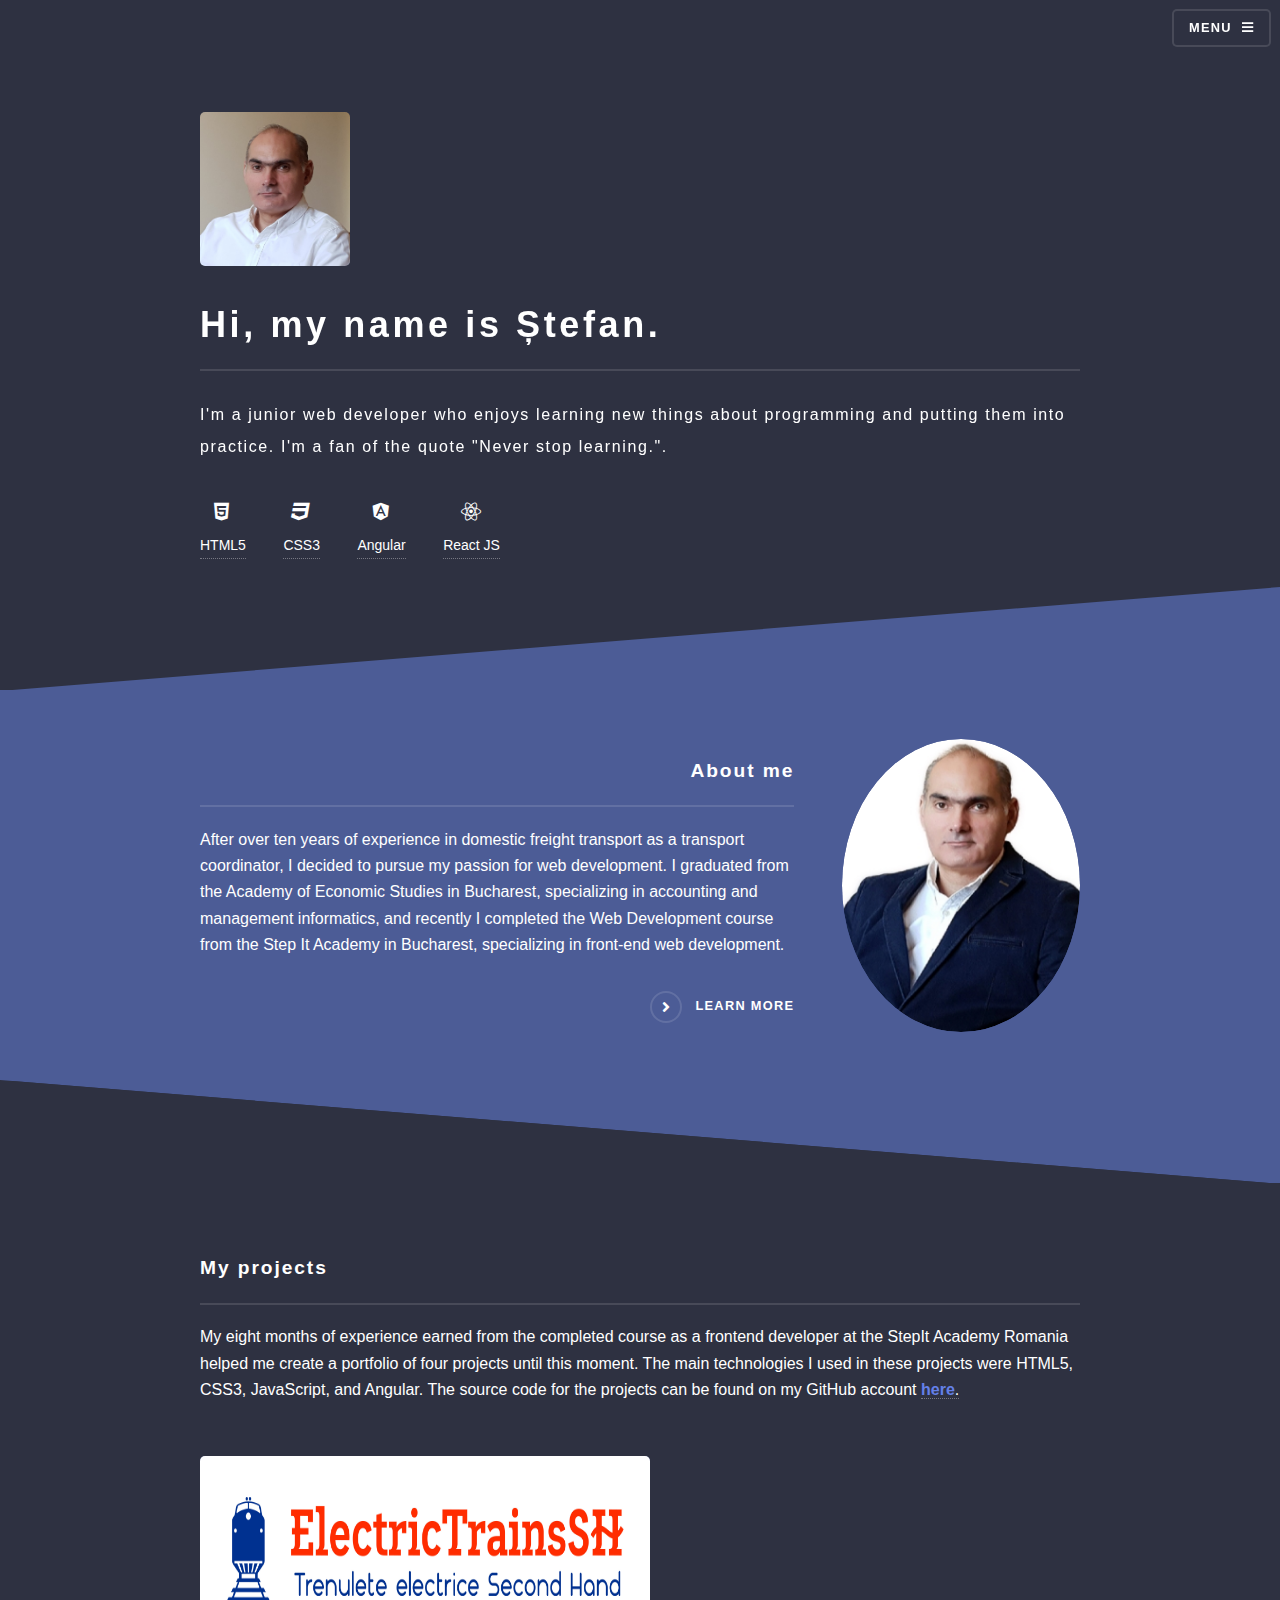
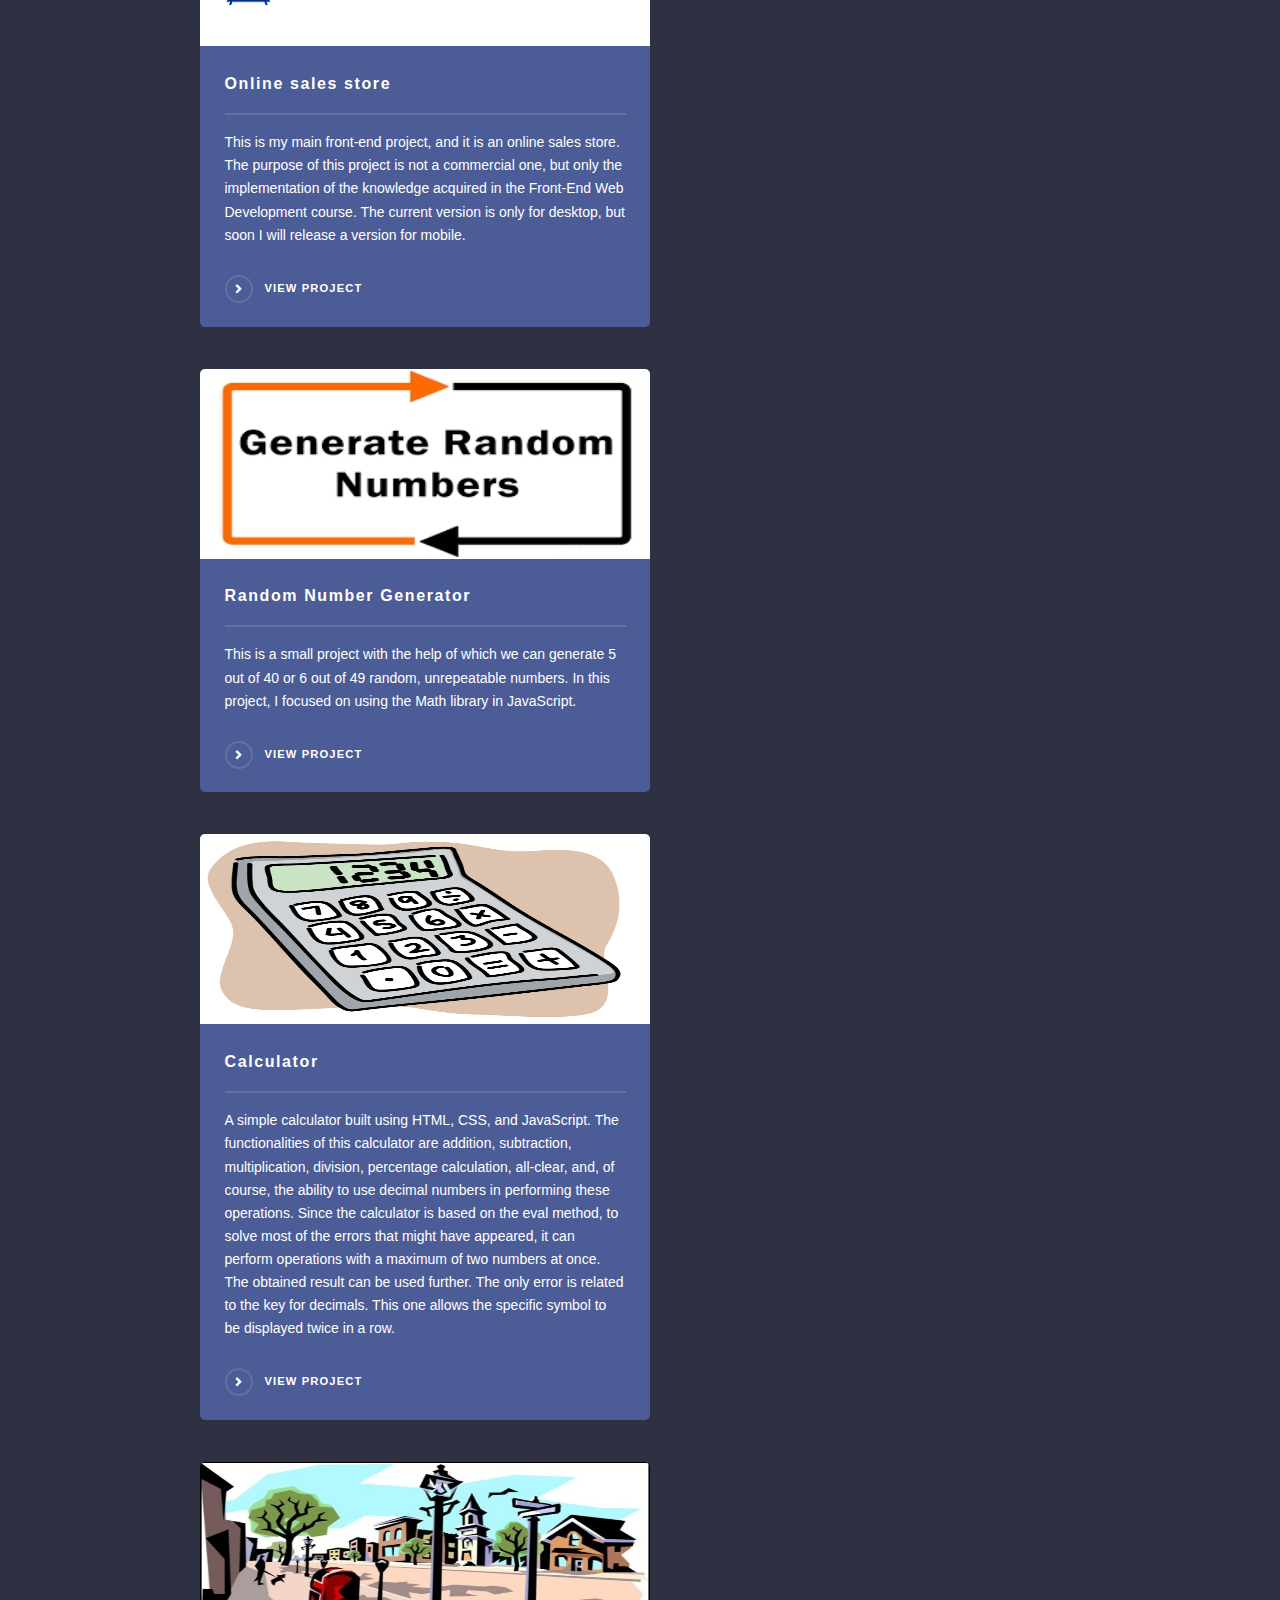
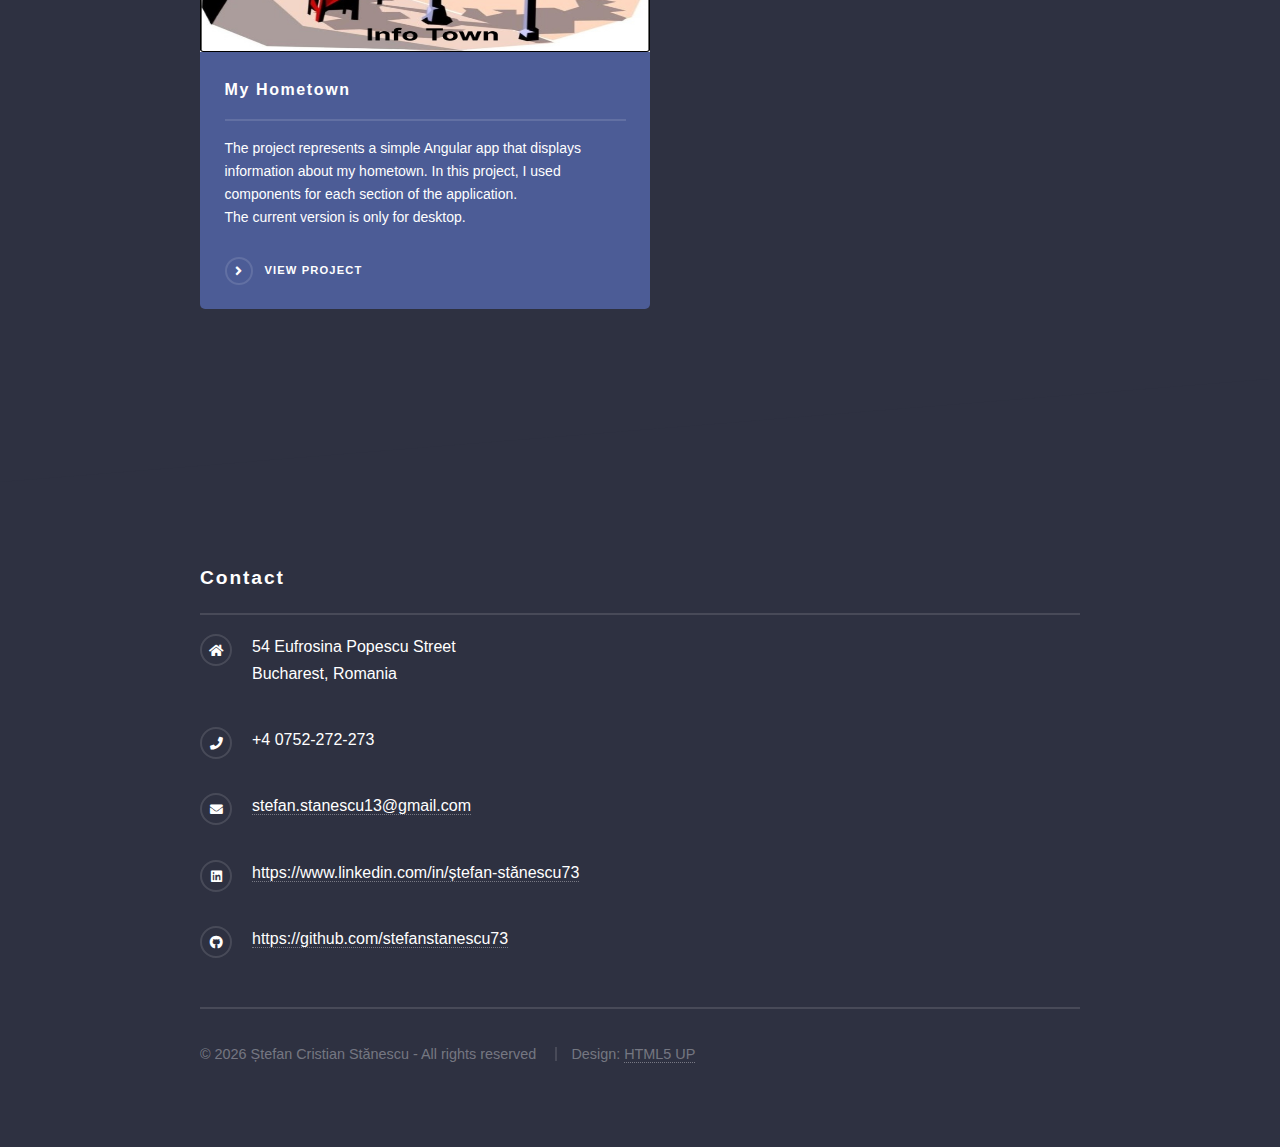
==== index.html @ 0e7a927a "first commit" ====
<!DOCTYPE html>
<!--
	Solid State by HTML5 UP
	html5up.net | @ajlkn
	Free for personal and commercial use under the CCA 3.0 license (html5up.net/license)
-->
<html>
  <head>
    <title>Ștefan Stănescu Portfolio</title>
    <meta charset="utf-8" />
    <meta
      name="viewport"
      content="width=device-width, initial-scale=1, user-scalable=no"
    />
    <link rel="stylesheet" href="assets/css/main.css" />
    <noscript
      ><link rel="stylesheet" href="assets/css/noscript.css"
    /></noscript>
    <script type="text/javascript" src="assets/js/index.js" defer></script>
  </head>
  <body class="is-preload">
    <!-- Page Wrapper -->
    <div id="page-wrapper">
      <!-- Header -->
      <header id="header" class="alt">
        <h1><a href="index.html">Ștefan Cristian Stănescu</a></h1>
        <nav>
          <a href="#menu">Menu</a>
        </nav>
      </header>

      <!-- Menu -->
      <nav id="menu">
        <div class="inner">
          <h2>Menu</h2>
          <ul class="links">
            <li><a href="index.html">Home</a></li>
            <li><a href="index.html#four">My projects</a></li>
            <li><a href="aboutMe.html">About me</a></li>
            <li><a href="licenses.html">Licenses & Certifications</a></li>
          </ul>
          <a href="#" class="close">Close</a>
        </div>
      </nav>

      <!-- Banner -->
      <section id="banner">
        <div class="inner">
          <div class="logo">
            <img id="profil" src="assets/images/Profil/Profil.jpg" />
          </div>
          <h2>Hi, my name is Ștefan.</h2>
          <p id="shortDescription">
            I'm a junior web developer who enjoys learning new things about
            programming and putting them into practice. I'm a fan of the quote
            "Never stop learning.".
          </p>
          <div id="icons">
            <div class="iconTehnology">
              <label for="html5" class="icon brands fa-html5"></label>
              <a href="licenses.html" id="html5">HTML5</a>
            </div>

            <div class="iconTehnology">
              <label for="CSS3" class="icon brands fa-css3"></label>
              <a href="licenses.html" id="CSS3">CSS3</a>
            </div>

            <div class="iconTehnology">
              <label for="angular" class="icon brands fa-angular"></label>
              <a href="licenses.html" id="angular">Angular</a>
            </div>

            <div class="iconTehnology">
              <label for="react" class="icon brands fa-react"></label>
              <a href="licenses.html" id="react">React JS</a>
            </div>
          </div>
        </div>
      </section>

      <!-- Wrapper -->
      <section id="wrapper">
        <!-- One -->
        <section id="one" class="wrapper spotlight style1">
          <div class="inner">
            <a href="#" class="image"
              ><img src="assets/images/Profil/p1.jpg" alt=""
            /></a>
            <div class="content">
              <h2 class="major">About me</h2>
              <p id="aboutMe">
                After over ten years of experience in domestic freight transport
                as a transport coordinator, I decided to pursue my passion for
                web development. I graduated from the Academy of Economic
                Studies in Bucharest, specializing in accounting and management
                informatics, and recently I completed the Web Development course
                from the Step It Academy in Bucharest, specializing in front-end
                web development.
              </p>
              <a href="aboutMe.html" class="special">Learn more</a>
            </div>
          </div>
        </section>

        <!-- Four -->
        <section id="four" class="wrapper alt style1">
          <div class="inner">
            <h2 class="major" style="padding-top: 20px">My projects</h2>
            <p>
              My eight months of experience earned from the completed course as
              a frontend developer at the StepIt Academy Romania helped me
              create a portfolio of four projects until this moment. The main
              technologies I used in these projects were HTML5, CSS3,
              JavaScript, and Angular. The source code for the projects can be
              found on my GitHub account
              <a href="https://github.com/stefanstanescu73" target="_blank"
                ><strong style="color: #6480e8">here</strong>.</a
              >
            </p>
            <section class="features">
              <article>
                <a class="image"
                  ><img
                    src="assets/images/Projects/Main Project/mainProject.jpg"
                    alt=""
                /></a>
                <h3 class="major">Online sales store</h3>
                <p>
                  This is my main front-end project, and it is an online sales
                  store. The purpose of this project is not a commercial one,
                  but only the implementation of the knowledge acquired in the
                  Front-End Web Development course. The current version is only
                  for desktop, but soon I will release a version for mobile.
                </p>
                <a
                  href="https://stefanstanescu73.github.io/mainProject.github.io/"
                  class="special"
                  target="_blank"
                  >View project</a
                >
              </article>
              <article>
                <a class="image"
                  ><img
                    src="assets/images/Projects/Random Numbers Project/randomNumbers.jpg"
                    alt=""
                /></a>
                <h3 class="major">Random Number Generator</h3>
                <p>
                  This is a small project with the help of which we can generate
                  5 out of 40 or 6 out of 49 random, unrepeatable numbers. In
                  this project, I focused on using the Math library in
                  JavaScript.
                </p>
                <a
                  href="https://stefanstanescu73.github.io/random-numbers/"
                  class="special"
                  target="_blank"
                  >View project</a
                >
              </article>
              <article>
                <a class="image"
                  ><img
                    src="assets/images/Projects/MyCalculator/calculator.jpg"
                    alt=""
                /></a>
                <h3 class="major">Calculator</h3>
                <p>
                  A simple calculator built using HTML, CSS, and JavaScript. The
                  functionalities of this calculator are addition, subtraction,
                  multiplication, division, percentage calculation, all-clear,
                  and, of course, the ability to use decimal numbers in
                  performing these operations. Since the calculator is based on
                  the eval method, to solve most of the errors that might have
                  appeared, it can perform operations with a maximum of two
                  numbers at once. The obtained result can be used further. The
                  only error is related to the key for decimals. This one allows
                  the specific symbol to be displayed twice in a row.
                </p>
                <a
                  href="https://stefanstanescu73.github.io/calculator/"
                  class="special"
                  target="_blank"
                  >View project</a
                >
              </article>
              <article>
                <a class="image"
                  ><img
                    src="assets/images/Projects/Angular Project/Info town.jpg"
                    alt="Angular Project"
                /></a>
                <h3 class="major">My Hometown</h3>
                <p>
                  The project represents a simple Angular app that displays
                  information about my hometown. In this project, I used
                  components for each section of the application.<br />
                  The current version is only for desktop.
                </p>
                <a
                  href="https://stefanstanescu73.github.io/"
                  class="special"
                  target="_blank"
                  >View project</a
                >
              </article>
            </section>
          </div>
        </section>
      </section>

      <!-- Footer -->
      <section id="footer">
        <div class="inner">
          <h2 class="major">Contact</h2>
          <ul class="contact">
            <li class="icon solid fa-home">
              54 Eufrosina Popescu Street<br />
              Bucharest, Romania
            </li>
            <li class="icon solid fa-phone">+4 0752-272-273</li>
            <li class="icon solid fa-envelope">
              <a href="mailto:stefan.stanescu13@gmail.com"
                >stefan.stanescu13@gmail.com</a
              >
            </li>
            <li class="icon brands fa-linkedin">
              <a
                href="https://www.linkedin.com/in/ștefan-stănescu73"
                target="_blank"
                >https://www.linkedin.com/in/ștefan-stănescu73</a
              >
            </li>
            <li class="icon brands solid fa-github">
              <a href="https://github.com/stefanstanescu73" target="_blank"
                >https://github.com/stefanstanescu73</a
              >
            </li>
          </ul>
          <ul class="copyright">
            <li id="footerText"></li>
            <li>Design: <a href="http://html5up.net">HTML5 UP</a></li>
          </ul>
        </div>
      </section>
    </div>

    <!-- Scripts -->
    <script src="assets/js/jquery.min.js"></script>
    <script src="assets/js/jquery.scrollex.min.js"></script>
    <script src="assets/js/browser.min.js"></script>
    <script src="assets/js/breakpoints.min.js"></script>
    <script src="assets/js/util.js"></script>
    <script src="assets/js/main.js"></script>
  </body>
</html>
---- assets/css/main.css ----
@import url(fontawesome-all.min.css);
@import url("https://fonts.googleapis.com/css?family=Raleway:200,700|Source+Sans+Pro:300,600,300italic,600italic");

/*
	Solid State by HTML5 UP
	html5up.net | @ajlkn
	Free for personal and commercial use under the CCA 3.0 license (html5up.net/license)
*/

* {
  font-family: Arial, Helvetica, sans-serif !important;
}

html,
body,
div,
span,
applet,
object,
iframe,
h1,
h2,
h3,
h4,
h5,
h6,
p,
blockquote,
pre,
a,
abbr,
acronym,
address,
big,
cite,
code,
del,
dfn,
em,
img,
ins,
kbd,
q,
s,
samp,
small,
strike,
strong,
sub,
sup,
tt,
var,
b,
u,
i,
center,
dl,
dt,
dd,
ol,
ul,
li,
fieldset,
form,
label,
legend,
table,
caption,
tbody,
tfoot,
thead,
tr,
th,
td,
article,
aside,
canvas,
details,
embed,
figure,
figcaption,
footer,
header,
hgroup,
menu,
nav,
output,
ruby,
section,
summary,
time,
mark,
audio,
video {
  margin: 0;
  padding: 0;
  border: 0;
  font-size: 100%;
  font: inherit;
  vertical-align: baseline;
}

article,
aside,
details,
figcaption,
figure,
footer,
header,
hgroup,
menu,
nav,
section {
  display: block;
}

body {
  line-height: 1;
}

ol,
ul {
  list-style: none;
}

blockquote,
q {
  quotes: none;
}

blockquote:before,
blockquote:after,
q:before,
q:after {
  content: "";
  content: none;
}

table {
  border-collapse: collapse;
  border-spacing: 0;
}

body {
  -webkit-text-size-adjust: none;
}

mark {
  background-color: transparent;
  color: inherit;
}

input::-moz-focus-inner {
  border: 0;
  padding: 0;
}

input,
select,
textarea {
  -moz-appearance: none;
  -webkit-appearance: none;
  -ms-appearance: none;
  appearance: none;
}

/* Basic */

@-ms-viewport {
  width: device-width;
}

body {
  -ms-overflow-style: scrollbar;
}

@media screen and (max-width: 480px) {
  html,
  body {
    min-width: 320px;
  }
}

html {
  box-sizing: border-box;
}

*,
*:before,
*:after {
  box-sizing: inherit;
}

body {
  background-color: #2e3141;
  background-image: linear-gradient(
      to top,
      rgba(46, 49, 65, 0.8),
      rgba(46, 49, 65, 0.8)
    ),
    url("../../images/bg.jpg");
  background-size: auto, cover;
  background-attachment: fixed, fixed;
  background-position: center, center;
}

body.is-preload *,
body.is-preload *:before,
body.is-preload *:after {
  -moz-animation: none !important;
  -webkit-animation: none !important;
  -ms-animation: none !important;
  animation: none !important;
  -moz-transition: none !important;
  -webkit-transition: none !important;
  -ms-transition: none !important;
  transition: none !important;
}

/* Type */

body,
input,
select,
textarea {
  color: #ffffff;
  font-family: "Source Sans Pro", Helvetica, sans-serif;
  font-size: 16.5pt;
  font-weight: 300;
  line-height: 1.65;
}

@media screen and (max-width: 1680px) {
  body,
  input,
  select,
  textarea {
    font-size: 13pt;
  }
}

@media screen and (max-width: 1280px) {
  body,
  input,
  select,
  textarea {
    font-size: 12pt;
  }
}

@media screen and (max-width: 980px) {
  body,
  input,
  select,
  textarea {
    font-size: 12pt;
  }
}

@media screen and (max-width: 736px) {
  body,
  input,
  select,
  textarea {
    font-size: 12pt;
  }
}

@media screen and (max-width: 480px) {
  body,
  input,
  select,
  textarea {
    font-size: 12pt;
  }
}

a {
  -moz-transition: color 0.2s ease-in-out, border-bottom-color 0.2s ease-in-out;
  -webkit-transition: color 0.2s ease-in-out,
    border-bottom-color 0.2s ease-in-out;
  -ms-transition: color 0.2s ease-in-out, border-bottom-color 0.2s ease-in-out;
  transition: color 0.2s ease-in-out, border-bottom-color 0.2s ease-in-out;
  border-bottom: dotted 1px rgba(255, 255, 255, 0.35);
  color: #ffffff;
  text-decoration: none;
}

a:hover {
  border-bottom-color: transparent;
  color: #ffffff !important;
}

a.special:not(.button) {
  text-decoration: none;
  border-bottom: 0;
  display: block;
  font-family: Raleway, Helvetica, sans-serif;
  font-size: 0.8em;
  font-weight: 700;
  letter-spacing: 0.1em;
  margin: 0 0 2em 0;
  text-transform: uppercase;
}

a.special:not(.button):before {
  -moz-osx-font-smoothing: grayscale;
  -webkit-font-smoothing: antialiased;
  display: inline-block;
  font-style: normal;
  font-variant: normal;
  text-rendering: auto;
  line-height: 1;
  text-transform: none !important;
  font-family: "Font Awesome 5 Free";
  font-weight: 900;
}

a.special:not(.button):before {
  -moz-transition: background-color 0.2s ease-in-out;
  -webkit-transition: background-color 0.2s ease-in-out;
  -ms-transition: background-color 0.2s ease-in-out;
  transition: background-color 0.2s ease-in-out;
  border-radius: 100%;
  border: solid 2px rgba(255, 255, 255, 0.125);
  content: "\f105";
  display: inline-block;
  font-size: 1.25em;
  height: 2em;
  line-height: 1.75em;
  margin-right: 0.85em;
  text-align: center;
  text-indent: 0.15em;
  vertical-align: middle;
  width: 2em;
}

a.special:not(.button):hover:before {
  background-color: rgba(255, 255, 255, 0.025);
}

a.special:not(.button):active:before {
  background-color: rgba(255, 255, 255, 0.075);
}

strong,
b {
  color: #ffffff;
  font-weight: 600;
}

em,
i {
  font-style: italic;
}

p {
  margin: 0 0 2em 0;
}

h1,
h2,
h3,
h4,
h5,
h6 {
  color: #ffffff;
  font-family: Raleway, Helvetica, sans-serif;
  font-weight: 700;
  letter-spacing: 0.1em;
  margin: 0 0 1em 0;
  /* text-transform: uppercase; */
}

h1 a,
h2 a,
h3 a,
h4 a,
h5 a,
h6 a {
  color: inherit;
  text-decoration: none;
  border-bottom: 0;
}

h1 span,
h2 span,
h3 span,
h4 span,
h5 span,
h6 span {
  font-weight: 200;
}

h1.major,
h2.major,
h3.major,
h4.major,
h5.major,
h6.major {
  padding-bottom: 1em;
  border-bottom: solid 2px rgba(255, 255, 255, 0.125);
}

h2 {
  font-size: 1.2em;
}

h3 {
  font-size: 0.9em;
}

h4 {
  font-size: 0.7em;
}

h5 {
  font-size: 0.7em;
}

h6 {
  font-size: 0.7em;
}

@media screen and (max-width: 736px) {
  h2 {
    font-size: 1em;
  }

  h3 {
    font-size: 0.8em;
  }
}

sub {
  font-size: 0.8em;
  position: relative;
  top: 0.5em;
}

sup {
  font-size: 0.8em;
  position: relative;
  top: -0.5em;
}

blockquote {
  border-left: solid 4px rgba(255, 255, 255, 0.125);
  font-style: italic;
  margin: 0 0 2em 0;
  padding: 0.5em 0 0.5em 2em;
}

code {
  background: rgba(255, 255, 255, 0.025);
  border-radius: 5px;
  border: solid 2px rgba(255, 255, 255, 0.125);
  font-family: "Courier New", monospace;
  font-size: 0.9em;
  margin: 0 0.25em;
  padding: 0.25em 0.65em;
}

pre {
  -webkit-overflow-scrolling: touch;
  font-family: "Courier New", monospace;
  font-size: 0.9em;
  margin: 0 0 2em 0;
}

pre code {
  display: block;
  line-height: 1.75em;
  padding: 1em 1.5em;
  overflow-x: auto;
}

hr {
  border: 0;
  border-bottom: solid 2px rgba(255, 255, 255, 0.125);
  margin: 2.5em 0;
}

hr.major {
  margin: 4em 0;
}

.align-left {
  text-align: left;
}

.align-center {
  text-align: center;
}

.align-right {
  text-align: right;
}

/* Row */

.row {
  display: flex;
  flex-wrap: wrap;
  box-sizing: border-box;
  align-items: stretch;
}

.row > * {
  box-sizing: border-box;
}

.row.gtr-uniform > * > :last-child {
  margin-bottom: 0;
}

.row.aln-left {
  justify-content: flex-start;
}

.row.aln-center {
  justify-content: center;
}

.row.aln-right {
  justify-content: flex-end;
}

.row.aln-top {
  align-items: flex-start;
}

.row.aln-middle {
  align-items: center;
}

.row.aln-bottom {
  align-items: flex-end;
}

.row > .imp {
  order: -1;
}

.row > .col-1 {
  width: 8.33333%;
}

.row > .off-1 {
  margin-left: 8.33333%;
}

.row > .col-2 {
  width: 16.66667%;
}

.row > .off-2 {
  margin-left: 16.66667%;
}

.row > .col-3 {
  width: 25%;
}

.row > .off-3 {
  margin-left: 25%;
}

.row > .col-4 {
  width: 33.33333%;
}

.row > .off-4 {
  margin-left: 33.33333%;
}

.row > .col-5 {
  width: 41.66667%;
}

.row > .off-5 {
  margin-left: 41.66667%;
}

.row > .col-6 {
  width: 50%;
}

.row > .off-6 {
  margin-left: 50%;
}

.row > .col-7 {
  width: 58.33333%;
}

.row > .off-7 {
  margin-left: 58.33333%;
}

.row > .col-8 {
  width: 66.66667%;
}

.row > .off-8 {
  margin-left: 66.66667%;
}

.row > .col-9 {
  width: 75%;
}

.row > .off-9 {
  margin-left: 75%;
}

.row > .col-10 {
  width: 83.33333%;
}

.row > .off-10 {
  margin-left: 83.33333%;
}

.row > .col-11 {
  width: 91.66667%;
}

.row > .off-11 {
  margin-left: 91.66667%;
}

.row > .col-12 {
  width: 100%;
}

.row > .off-12 {
  margin-left: 100%;
}

.row.gtr-0 {
  margin-top: 0;
  margin-left: 0em;
}

.row.gtr-0 > * {
  padding: 0 0 0 0em;
}

.row.gtr-0.gtr-uniform {
  margin-top: 0em;
}

.row.gtr-0.gtr-uniform > * {
  padding-top: 0em;
}

.row.gtr-25 {
  margin-top: 0;
  margin-left: -0.4375em;
}

.row.gtr-25 > * {
  padding: 0 0 0 0.4375em;
}

.row.gtr-25.gtr-uniform {
  margin-top: -0.4375em;
}

.row.gtr-25.gtr-uniform > * {
  padding-top: 0.4375em;
}

.row.gtr-50 {
  margin-top: 0;
  margin-left: -0.875em;
}

.row.gtr-50 > * {
  padding: 0 0 0 0.875em;
}

.row.gtr-50.gtr-uniform {
  margin-top: -0.875em;
}

.row.gtr-50.gtr-uniform > * {
  padding-top: 0.875em;
}

.row {
  margin-top: 0;
  margin-left: -1.75em;
}

.row > * {
  padding: 0 0 0 1.75em;
}

.row.gtr-uniform {
  margin-top: -1.75em;
}

.row.gtr-uniform > * {
  padding-top: 1.75em;
}

.row.gtr-150 {
  margin-top: 0;
  margin-left: -2.625em;
}

.row.gtr-150 > * {
  padding: 0 0 0 2.625em;
}

.row.gtr-150.gtr-uniform {
  margin-top: -2.625em;
}

.row.gtr-150.gtr-uniform > * {
  padding-top: 2.625em;
}

.row.gtr-200 {
  margin-top: 0;
  margin-left: -3.5em;
}

.row.gtr-200 > * {
  padding: 0 0 0 3.5em;
}

.row.gtr-200.gtr-uniform {
  margin-top: -3.5em;
}

.row.gtr-200.gtr-uniform > * {
  padding-top: 3.5em;
}

@media screen and (max-width: 1680px) {
  .row {
    display: flex;
    flex-wrap: wrap;
    box-sizing: border-box;
    align-items: stretch;
  }

  .row > * {
    box-sizing: border-box;
  }

  .row.gtr-uniform > * > :last-child {
    margin-bottom: 0;
  }

  .row.aln-left {
    justify-content: flex-start;
  }

  .row.aln-center {
    justify-content: center;
  }

  .row.aln-right {
    justify-content: flex-end;
  }

  .row.aln-top {
    align-items: flex-start;
  }

  .row.aln-middle {
    align-items: center;
  }

  .row.aln-bottom {
    align-items: flex-end;
  }

  .row > .imp-xlarge {
    order: -1;
  }

  .row > .col-1-xlarge {
    width: 8.33333%;
  }

  .row > .off-1-xlarge {
    margin-left: 8.33333%;
  }

  .row > .col-2-xlarge {
    width: 16.66667%;
  }

  .row > .off-2-xlarge {
    margin-left: 16.66667%;
  }

  .row > .col-3-xlarge {
    width: 25%;
  }

  .row > .off-3-xlarge {
    margin-left: 25%;
  }

  .row > .col-4-xlarge {
    width: 33.33333%;
  }

  .row > .off-4-xlarge {
    margin-left: 33.33333%;
  }

  .row > .col-5-xlarge {
    width: 41.66667%;
  }

  .row > .off-5-xlarge {
    margin-left: 41.66667%;
  }

  .row > .col-6-xlarge {
    width: 50%;
  }

  .row > .off-6-xlarge {
    margin-left: 50%;
  }

  .row > .col-7-xlarge {
    width: 58.33333%;
  }

  .row > .off-7-xlarge {
    margin-left: 58.33333%;
  }

  .row > .col-8-xlarge {
    width: 66.66667%;
  }

  .row > .off-8-xlarge {
    margin-left: 66.66667%;
  }

  .row > .col-9-xlarge {
    width: 75%;
  }

  .row > .off-9-xlarge {
    margin-left: 75%;
  }

  .row > .col-10-xlarge {
    width: 83.33333%;
  }

  .row > .off-10-xlarge {
    margin-left: 83.33333%;
  }

  .row > .col-11-xlarge {
    width: 91.66667%;
  }

  .row > .off-11-xlarge {
    margin-left: 91.66667%;
  }

  .row > .col-12-xlarge {
    width: 100%;
  }

  .row > .off-12-xlarge {
    margin-left: 100%;
  }

  .row.gtr-0 {
    margin-top: 0;
    margin-left: 0em;
  }

  .row.gtr-0 > * {
    padding: 0 0 0 0em;
  }

  .row.gtr-0.gtr-uniform {
    margin-top: 0em;
  }

  .row.gtr-0.gtr-uniform > * {
    padding-top: 0em;
  }

  .row.gtr-25 {
    margin-top: 0;
    margin-left: -0.4375em;
  }

  .row.gtr-25 > * {
    padding: 0 0 0 0.4375em;
  }

  .row.gtr-25.gtr-uniform {
    margin-top: -0.4375em;
  }

  .row.gtr-25.gtr-uniform > * {
    padding-top: 0.4375em;
  }

  .row.gtr-50 {
    margin-top: 0;
    margin-left: -0.875em;
  }

  .row.gtr-50 > * {
    padding: 0 0 0 0.875em;
  }

  .row.gtr-50.gtr-uniform {
    margin-top: -0.875em;
  }

  .row.gtr-50.gtr-uniform > * {
    padding-top: 0.875em;
  }

  .row {
    margin-top: 0;
    margin-left: -1.75em;
  }

  .row > * {
    padding: 0 0 0 1.75em;
  }

  .row.gtr-uniform {
    margin-top: -1.75em;
  }

  .row.gtr-uniform > * {
    padding-top: 1.75em;
  }

  .row.gtr-150 {
    margin-top: 0;
    margin-left: -2.625em;
  }

  .row.gtr-150 > * {
    padding: 0 0 0 2.625em;
  }

  .row.gtr-150.gtr-uniform {
    margin-top: -2.625em;
  }

  .row.gtr-150.gtr-uniform > * {
    padding-top: 2.625em;
  }

  .row.gtr-200 {
    margin-top: 0;
    margin-left: -3.5em;
  }

  .row.gtr-200 > * {
    padding: 0 0 0 3.5em;
  }

  .row.gtr-200.gtr-uniform {
    margin-top: -3.5em;
  }

  .row.gtr-200.gtr-uniform > * {
    padding-top: 3.5em;
  }
}

@media screen and (max-width: 1280px) {
  .row {
    display: flex;
    flex-wrap: wrap;
    box-sizing: border-box;
    align-items: stretch;
  }

  .row > * {
    box-sizing: border-box;
  }

  .row.gtr-uniform > * > :last-child {
    margin-bottom: 0;
  }

  .row.aln-left {
    justify-content: flex-start;
  }

  .row.aln-center {
    justify-content: center;
  }

  .row.aln-right {
    justify-content: flex-end;
  }

  .row.aln-top {
    align-items: flex-start;
  }

  .row.aln-middle {
    align-items: center;
  }

  .row.aln-bottom {
    align-items: flex-end;
  }

  .row > .imp-large {
    order: -1;
  }

  .row > .col-1-large {
    width: 8.33333%;
  }

  .row > .off-1-large {
    margin-left: 8.33333%;
  }

  .row > .col-2-large {
    width: 16.66667%;
  }

  .row > .off-2-large {
    margin-left: 16.66667%;
  }

  .row > .col-3-large {
    width: 25%;
  }

  .row > .off-3-large {
    margin-left: 25%;
  }

  .row > .col-4-large {
    width: 33.33333%;
  }

  .row > .off-4-large {
    margin-left: 33.33333%;
  }

  .row > .col-5-large {
    width: 41.66667%;
  }

  .row > .off-5-large {
    margin-left: 41.66667%;
  }

  .row > .col-6-large {
    width: 50%;
  }

  .row > .off-6-large {
    margin-left: 50%;
  }

  .row > .col-7-large {
    width: 58.33333%;
  }

  .row > .off-7-large {
    margin-left: 58.33333%;
  }

  .row > .col-8-large {
    width: 66.66667%;
  }

  .row > .off-8-large {
    margin-left: 66.66667%;
  }

  .row > .col-9-large {
    width: 75%;
  }

  .row > .off-9-large {
    margin-left: 75%;
  }

  .row > .col-10-large {
    width: 83.33333%;
  }

  .row > .off-10-large {
    margin-left: 83.33333%;
  }

  .row > .col-11-large {
    width: 91.66667%;
  }

  .row > .off-11-large {
    margin-left: 91.66667%;
  }

  .row > .col-12-large {
    width: 100%;
  }

  .row > .off-12-large {
    margin-left: 100%;
  }

  .row.gtr-0 {
    margin-top: 0;
    margin-left: 0em;
  }

  .row.gtr-0 > * {
    padding: 0 0 0 0em;
  }

  .row.gtr-0.gtr-uniform {
    margin-top: 0em;
  }

  .row.gtr-0.gtr-uniform > * {
    padding-top: 0em;
  }

  .row.gtr-25 {
    margin-top: 0;
    margin-left: -0.4375em;
  }

  .row.gtr-25 > * {
    padding: 0 0 0 0.4375em;
  }

  .row.gtr-25.gtr-uniform {
    margin-top: -0.4375em;
  }

  .row.gtr-25.gtr-uniform > * {
    padding-top: 0.4375em;
  }

  .row.gtr-50 {
    margin-top: 0;
    margin-left: -0.875em;
  }

  .row.gtr-50 > * {
    padding: 0 0 0 0.875em;
  }

  .row.gtr-50.gtr-uniform {
    margin-top: -0.875em;
  }

  .row.gtr-50.gtr-uniform > * {
    padding-top: 0.875em;
  }

  .row {
    margin-top: 0;
    margin-left: -1.75em;
  }

  .row > * {
    padding: 0 0 0 1.75em;
  }

  .row.gtr-uniform {
    margin-top: -1.75em;
  }

  .row.gtr-uniform > * {
    padding-top: 1.75em;
  }

  .row.gtr-150 {
    margin-top: 0;
    margin-left: -2.625em;
  }

  .row.gtr-150 > * {
    padding: 0 0 0 2.625em;
  }

  .row.gtr-150.gtr-uniform {
    margin-top: -2.625em;
  }

  .row.gtr-150.gtr-uniform > * {
    padding-top: 2.625em;
  }

  .row.gtr-200 {
    margin-top: 0;
    margin-left: -3.5em;
  }

  .row.gtr-200 > * {
    padding: 0 0 0 3.5em;
  }

  .row.gtr-200.gtr-uniform {
    margin-top: -3.5em;
  }

  .row.gtr-200.gtr-uniform > * {
    padding-top: 3.5em;
  }
}

@media screen and (max-width: 980px) {
  .row {
    display: flex;
    flex-wrap: wrap;
    box-sizing: border-box;
    align-items: stretch;
  }

  .row > * {
    box-sizing: border-box;
  }

  .row.gtr-uniform > * > :last-child {
    margin-bottom: 0;
  }

  .row.aln-left {
    justify-content: flex-start;
  }

  .row.aln-center {
    justify-content: center;
  }

  .row.aln-right {
    justify-content: flex-end;
  }

  .row.aln-top {
    align-items: flex-start;
  }

  .row.aln-middle {
    align-items: center;
  }

  .row.aln-bottom {
    align-items: flex-end;
  }

  .row > .imp-medium {
    order: -1;
  }

  .row > .col-1-medium {
    width: 8.33333%;
  }

  .row > .off-1-medium {
    margin-left: 8.33333%;
  }

  .row > .col-2-medium {
    width: 16.66667%;
  }

  .row > .off-2-medium {
    margin-left: 16.66667%;
  }

  .row > .col-3-medium {
    width: 25%;
  }

  .row > .off-3-medium {
    margin-left: 25%;
  }

  .row > .col-4-medium {
    width: 33.33333%;
  }

  .row > .off-4-medium {
    margin-left: 33.33333%;
  }

  .row > .col-5-medium {
    width: 41.66667%;
  }

  .row > .off-5-medium {
    margin-left: 41.66667%;
  }

  .row > .col-6-medium {
    width: 50%;
  }

  .row > .off-6-medium {
    margin-left: 50%;
  }

  .row > .col-7-medium {
    width: 58.33333%;
  }

  .row > .off-7-medium {
    margin-left: 58.33333%;
  }

  .row > .col-8-medium {
    width: 66.66667%;
  }

  .row > .off-8-medium {
    margin-left: 66.66667%;
  }

  .row > .col-9-medium {
    width: 75%;
  }

  .row > .off-9-medium {
    margin-left: 75%;
  }

  .row > .col-10-medium {
    width: 83.33333%;
  }

  .row > .off-10-medium {
    margin-left: 83.33333%;
  }

  .row > .col-11-medium {
    width: 91.66667%;
  }

  .row > .off-11-medium {
    margin-left: 91.66667%;
  }

  .row > .col-12-medium {
    width: 100%;
  }

  .row > .off-12-medium {
    margin-left: 100%;
  }

  .row.gtr-0 {
    margin-top: 0;
    margin-left: 0em;
  }

  .row.gtr-0 > * {
    padding: 0 0 0 0em;
  }

  .row.gtr-0.gtr-uniform {
    margin-top: 0em;
  }

  .row.gtr-0.gtr-uniform > * {
    padding-top: 0em;
  }

  .row.gtr-25 {
    margin-top: 0;
    margin-left: -0.4375em;
  }

  .row.gtr-25 > * {
    padding: 0 0 0 0.4375em;
  }

  .row.gtr-25.gtr-uniform {
    margin-top: -0.4375em;
  }

  .row.gtr-25.gtr-uniform > * {
    padding-top: 0.4375em;
  }

  .row.gtr-50 {
    margin-top: 0;
    margin-left: -0.875em;
  }

  .row.gtr-50 > * {
    padding: 0 0 0 0.875em;
  }

  .row.gtr-50.gtr-uniform {
    margin-top: -0.875em;
  }

  .row.gtr-50.gtr-uniform > * {
    padding-top: 0.875em;
  }

  .row {
    margin-top: 0;
    margin-left: -1.75em;
  }

  .row > * {
    padding: 0 0 0 1.75em;
  }

  .row.gtr-uniform {
    margin-top: -1.75em;
  }

  .row.gtr-uniform > * {
    padding-top: 1.75em;
  }

  .row.gtr-150 {
    margin-top: 0;
    margin-left: -2.625em;
  }

  .row.gtr-150 > * {
    padding: 0 0 0 2.625em;
  }

  .row.gtr-150.gtr-uniform {
    margin-top: -2.625em;
  }

  .row.gtr-150.gtr-uniform > * {
    padding-top: 2.625em;
  }

  .row.gtr-200 {
    margin-top: 0;
    margin-left: -3.5em;
  }

  .row.gtr-200 > * {
    padding: 0 0 0 3.5em;
  }

  .row.gtr-200.gtr-uniform {
    margin-top: -3.5em;
  }

  .row.gtr-200.gtr-uniform > * {
    padding-top: 3.5em;
  }
}

@media screen and (max-width: 736px) {
  .row {
    display: flex;
    flex-wrap: wrap;
    box-sizing: border-box;
    align-items: stretch;
  }

  .row > * {
    box-sizing: border-box;
  }

  .row.gtr-uniform > * > :last-child {
    margin-bottom: 0;
  }

  .row.aln-left {
    justify-content: flex-start;
  }

  .row.aln-center {
    justify-content: center;
  }

  .row.aln-right {
    justify-content: flex-end;
  }

  .row.aln-top {
    align-items: flex-start;
  }

  .row.aln-middle {
    align-items: center;
  }

  .row.aln-bottom {
    align-items: flex-end;
  }

  .row > .imp-small {
    order: -1;
  }

  .row > .col-1-small {
    width: 8.33333%;
  }

  .row > .off-1-small {
    margin-left: 8.33333%;
  }

  .row > .col-2-small {
    width: 16.66667%;
  }

  .row > .off-2-small {
    margin-left: 16.66667%;
  }

  .row > .col-3-small {
    width: 25%;
  }

  .row > .off-3-small {
    margin-left: 25%;
  }

  .row > .col-4-small {
    width: 33.33333%;
  }

  .row > .off-4-small {
    margin-left: 33.33333%;
  }

  .row > .col-5-small {
    width: 41.66667%;
  }

  .row > .off-5-small {
    margin-left: 41.66667%;
  }

  .row > .col-6-small {
    width: 50%;
  }

  .row > .off-6-small {
    margin-left: 50%;
  }

  .row > .col-7-small {
    width: 58.33333%;
  }

  .row > .off-7-small {
    margin-left: 58.33333%;
  }

  .row > .col-8-small {
    width: 66.66667%;
  }

  .row > .off-8-small {
    margin-left: 66.66667%;
  }

  .row > .col-9-small {
    width: 75%;
  }

  .row > .off-9-small {
    margin-left: 75%;
  }

  .row > .col-10-small {
    width: 83.33333%;
  }

  .row > .off-10-small {
    margin-left: 83.33333%;
  }

  .row > .col-11-small {
    width: 91.66667%;
  }

  .row > .off-11-small {
    margin-left: 91.66667%;
  }

  .row > .col-12-small {
    width: 100%;
  }

  .row > .off-12-small {
    margin-left: 100%;
  }

  .row.gtr-0 {
    margin-top: 0;
    margin-left: 0em;
  }

  .row.gtr-0 > * {
    padding: 0 0 0 0em;
  }

  .row.gtr-0.gtr-uniform {
    margin-top: 0em;
  }

  .row.gtr-0.gtr-uniform > * {
    padding-top: 0em;
  }

  .row.gtr-25 {
    margin-top: 0;
    margin-left: -0.3125em;
  }

  .row.gtr-25 > * {
    padding: 0 0 0 0.3125em;
  }

  .row.gtr-25.gtr-uniform {
    margin-top: -0.3125em;
  }

  .row.gtr-25.gtr-uniform > * {
    padding-top: 0.3125em;
  }

  .row.gtr-50 {
    margin-top: 0;
    margin-left: -0.625em;
  }

  .row.gtr-50 > * {
    padding: 0 0 0 0.625em;
  }

  .row.gtr-50.gtr-uniform {
    margin-top: -0.625em;
  }

  .row.gtr-50.gtr-uniform > * {
    padding-top: 0.625em;
  }

  .row {
    margin-top: 0;
    margin-left: -1.25em;
  }

  .row > * {
    padding: 0 0 0 1.25em;
  }

  .row.gtr-uniform {
    margin-top: -1.25em;
  }

  .row.gtr-uniform > * {
    padding-top: 1.25em;
  }

  .row.gtr-150 {
    margin-top: 0;
    margin-left: -1.875em;
  }

  .row.gtr-150 > * {
    padding: 0 0 0 1.875em;
  }

  .row.gtr-150.gtr-uniform {
    margin-top: -1.875em;
  }

  .row.gtr-150.gtr-uniform > * {
    padding-top: 1.875em;
  }

  .row.gtr-200 {
    margin-top: 0;
    margin-left: -2.5em;
  }

  .row.gtr-200 > * {
    padding: 0 0 0 2.5em;
  }

  .row.gtr-200.gtr-uniform {
    margin-top: -2.5em;
  }

  .row.gtr-200.gtr-uniform > * {
    padding-top: 2.5em;
  }
}

@media screen and (max-width: 480px) {
  .row {
    display: flex;
    flex-wrap: wrap;
    box-sizing: border-box;
    align-items: stretch;
  }

  .row > * {
    box-sizing: border-box;
  }

  .row.gtr-uniform > * > :last-child {
    margin-bottom: 0;
  }

  .row.aln-left {
    justify-content: flex-start;
  }

  .row.aln-center {
    justify-content: center;
  }

  .row.aln-right {
    justify-content: flex-end;
  }

  .row.aln-top {
    align-items: flex-start;
  }

  .row.aln-middle {
    align-items: center;
  }

  .row.aln-bottom {
    align-items: flex-end;
  }

  .row > .imp-xsmall {
    order: -1;
  }

  .row > .col-1-xsmall {
    width: 8.33333%;
  }

  .row > .off-1-xsmall {
    margin-left: 8.33333%;
  }

  .row > .col-2-xsmall {
    width: 16.66667%;
  }

  .row > .off-2-xsmall {
    margin-left: 16.66667%;
  }

  .row > .col-3-xsmall {
    width: 25%;
  }

  .row > .off-3-xsmall {
    margin-left: 25%;
  }

  .row > .col-4-xsmall {
    width: 33.33333%;
  }

  .row > .off-4-xsmall {
    margin-left: 33.33333%;
  }

  .row > .col-5-xsmall {
    width: 41.66667%;
  }

  .row > .off-5-xsmall {
    margin-left: 41.66667%;
  }

  .row > .col-6-xsmall {
    width: 50%;
  }

  .row > .off-6-xsmall {
    margin-left: 50%;
  }

  .row > .col-7-xsmall {
    width: 58.33333%;
  }

  .row > .off-7-xsmall {
    margin-left: 58.33333%;
  }

  .row > .col-8-xsmall {
    width: 66.66667%;
  }

  .row > .off-8-xsmall {
    margin-left: 66.66667%;
  }

  .row > .col-9-xsmall {
    width: 75%;
  }

  .row > .off-9-xsmall {
    margin-left: 75%;
  }

  .row > .col-10-xsmall {
    width: 83.33333%;
  }

  .row > .off-10-xsmall {
    margin-left: 83.33333%;
  }

  .row > .col-11-xsmall {
    width: 91.66667%;
  }

  .row > .off-11-xsmall {
    margin-left: 91.66667%;
  }

  .row > .col-12-xsmall {
    width: 100%;
  }

  .row > .off-12-xsmall {
    margin-left: 100%;
  }

  .row.gtr-0 {
    margin-top: 0;
    margin-left: 0em;
  }

  .row.gtr-0 > * {
    padding: 0 0 0 0em;
  }

  .row.gtr-0.gtr-uniform {
    margin-top: 0em;
  }

  .row.gtr-0.gtr-uniform > * {
    padding-top: 0em;
  }

  .row.gtr-25 {
    margin-top: 0;
    margin-left: -0.3125em;
  }

  .row.gtr-25 > * {
    padding: 0 0 0 0.3125em;
  }

  .row.gtr-25.gtr-uniform {
    margin-top: -0.3125em;
  }

  .row.gtr-25.gtr-uniform > * {
    padding-top: 0.3125em;
  }

  .row.gtr-50 {
    margin-top: 0;
    margin-left: -0.625em;
  }

  .row.gtr-50 > * {
    padding: 0 0 0 0.625em;
  }

  .row.gtr-50.gtr-uniform {
    margin-top: -0.625em;
  }

  .row.gtr-50.gtr-uniform > * {
    padding-top: 0.625em;
  }

  .row {
    margin-top: 0;
    margin-left: -1.25em;
  }

  .row > * {
    padding: 0 0 0 1.25em;
  }

  .row.gtr-uniform {
    margin-top: -1.25em;
  }

  .row.gtr-uniform > * {
    padding-top: 1.25em;
  }

  .row.gtr-150 {
    margin-top: 0;
    margin-left: -1.875em;
  }

  .row.gtr-150 > * {
    padding: 0 0 0 1.875em;
  }

  .row.gtr-150.gtr-uniform {
    margin-top: -1.875em;
  }

  .row.gtr-150.gtr-uniform > * {
    padding-top: 1.875em;
  }

  .row.gtr-200 {
    margin-top: 0;
    margin-left: -2.5em;
  }

  .row.gtr-200 > * {
    padding: 0 0 0 2.5em;
  }

  .row.gtr-200.gtr-uniform {
    margin-top: -2.5em;
  }

  .row.gtr-200.gtr-uniform > * {
    padding-top: 2.5em;
  }
}

@media screen and (max-width: 360px) {
  .row {
    display: flex;
    flex-wrap: wrap;
    box-sizing: border-box;
    align-items: stretch;
  }

  .row > * {
    box-sizing: border-box;
  }

  .row.gtr-uniform > * > :last-child {
    margin-bottom: 0;
  }

  .row.aln-left {
    justify-content: flex-start;
  }

  .row.aln-center {
    justify-content: center;
  }

  .row.aln-right {
    justify-content: flex-end;
  }

  .row.aln-top {
    align-items: flex-start;
  }

  .row.aln-middle {
    align-items: center;
  }

  .row.aln-bottom {
    align-items: flex-end;
  }

  .row > .imp-xxsmall {
    order: -1;
  }

  .row > .col-1-xxsmall {
    width: 8.33333%;
  }

  .row > .off-1-xxsmall {
    margin-left: 8.33333%;
  }

  .row > .col-2-xxsmall {
    width: 16.66667%;
  }

  .row > .off-2-xxsmall {
    margin-left: 16.66667%;
  }

  .row > .col-3-xxsmall {
    width: 25%;
  }

  .row > .off-3-xxsmall {
    margin-left: 25%;
  }

  .row > .col-4-xxsmall {
    width: 33.33333%;
  }

  .row > .off-4-xxsmall {
    margin-left: 33.33333%;
  }

  .row > .col-5-xxsmall {
    width: 41.66667%;
  }

  .row > .off-5-xxsmall {
    margin-left: 41.66667%;
  }

  .row > .col-6-xxsmall {
    width: 50%;
  }

  .row > .off-6-xxsmall {
    margin-left: 50%;
  }

  .row > .col-7-xxsmall {
    width: 58.33333%;
  }

  .row > .off-7-xxsmall {
    margin-left: 58.33333%;
  }

  .row > .col-8-xxsmall {
    width: 66.66667%;
  }

  .row > .off-8-xxsmall {
    margin-left: 66.66667%;
  }

  .row > .col-9-xxsmall {
    width: 75%;
  }

  .row > .off-9-xxsmall {
    margin-left: 75%;
  }

  .row > .col-10-xxsmall {
    width: 83.33333%;
  }

  .row > .off-10-xxsmall {
    margin-left: 83.33333%;
  }

  .row > .col-11-xxsmall {
    width: 91.66667%;
  }

  .row > .off-11-xxsmall {
    margin-left: 91.66667%;
  }

  .row > .col-12-xxsmall {
    width: 100%;
  }

  .row > .off-12-xxsmall {
    margin-left: 100%;
  }

  .row.gtr-0 {
    margin-top: 0;
    margin-left: 0em;
  }

  .row.gtr-0 > * {
    padding: 0 0 0 0em;
  }

  .row.gtr-0.gtr-uniform {
    margin-top: 0em;
  }

  .row.gtr-0.gtr-uniform > * {
    padding-top: 0em;
  }

  .row.gtr-25 {
    margin-top: 0;
    margin-left: -0.3125em;
  }

  .row.gtr-25 > * {
    padding: 0 0 0 0.3125em;
  }

  .row.gtr-25.gtr-uniform {
    margin-top: -0.3125em;
  }

  .row.gtr-25.gtr-uniform > * {
    padding-top: 0.3125em;
  }

  .row.gtr-50 {
    margin-top: 0;
    margin-left: -0.625em;
  }

  .row.gtr-50 > * {
    padding: 0 0 0 0.625em;
  }

  .row.gtr-50.gtr-uniform {
    margin-top: -0.625em;
  }

  .row.gtr-50.gtr-uniform > * {
    padding-top: 0.625em;
  }

  .row {
    margin-top: 0;
    margin-left: -1.25em;
  }

  .row > * {
    padding: 0 0 0 1.25em;
  }

  .row.gtr-uniform {
    margin-top: -1.25em;
  }

  .row.gtr-uniform > * {
    padding-top: 1.25em;
  }

  .row.gtr-150 {
    margin-top: 0;
    margin-left: -1.875em;
  }

  .row.gtr-150 > * {
    padding: 0 0 0 1.875em;
  }

  .row.gtr-150.gtr-uniform {
    margin-top: -1.875em;
  }

  .row.gtr-150.gtr-uniform > * {
    padding-top: 1.875em;
  }

  .row.gtr-200 {
    margin-top: 0;
    margin-left: -2.5em;
  }

  .row.gtr-200 > * {
    padding: 0 0 0 2.5em;
  }

  .row.gtr-200.gtr-uniform {
    margin-top: -2.5em;
  }

  .row.gtr-200.gtr-uniform > * {
    padding-top: 2.5em;
  }
}

/* Section/Article */

section.special,
article.special {
  text-align: center;
}

/* Form */

form {
  margin: 0 0 2em 0;
}

form > :last-child {
  margin-bottom: 0;
}

form > .fields {
  display: -moz-flex;
  display: -webkit-flex;
  display: -ms-flex;
  display: flex;
  -moz-flex-wrap: wrap;
  -webkit-flex-wrap: wrap;
  -ms-flex-wrap: wrap;
  flex-wrap: wrap;
  width: calc(100% + 3em);
  margin: -1.5em 0 2em -1.5em;
}

form > .fields > .field {
  -moz-flex-grow: 0;
  -webkit-flex-grow: 0;
  -ms-flex-grow: 0;
  flex-grow: 0;
  -moz-flex-shrink: 0;
  -webkit-flex-shrink: 0;
  -ms-flex-shrink: 0;
  flex-shrink: 0;
  padding: 1.5em 0 0 1.5em;
  width: calc(100% - 1.5em);
}

form > .fields > .field.half {
  width: calc(50% - 0.75em);
}

form > .fields > .field.third {
  width: calc(100% / 3 - 0.5em);
}

form > .fields > .field.quarter {
  width: calc(25% - 0.375em);
}

@media screen and (max-width: 480px) {
  form > .fields {
    width: calc(100% + 3em);
    margin: -1.5em 0 2em -1.5em;
  }

  form > .fields > .field {
    padding: 1.5em 0 0 1.5em;
    width: calc(100% - 1.5em);
  }

  form > .fields > .field.half {
    width: calc(100% - 1.5em);
  }

  form > .fields > .field.third {
    width: calc(100% - 1.5em);
  }

  form > .fields > .field.quarter {
    width: calc(100% - 1.5em);
  }
}

label {
  color: #ffffff;
  display: block;
  font-family: Raleway, Helvetica, sans-serif;
  font-size: 0.8em;
  font-weight: 700;
  letter-spacing: 0.1em;
  margin: 0 0 0.7em 0;
  text-transform: uppercase;
}

input[type="text"],
input[type="password"],
input[type="email"],
input[type="tel"],
select,
textarea {
  -moz-appearance: none;
  -webkit-appearance: none;
  -ms-appearance: none;
  appearance: none;
  background: rgba(255, 255, 255, 0.025);
  border-radius: 5px;
  border: none;
  border: solid 2px rgba(255, 255, 255, 0.125);
  color: inherit;
  display: block;
  outline: 0;
  padding: 0 1em;
  text-decoration: none;
  width: 100%;
}

input[type="text"]:invalid,
input[type="password"]:invalid,
input[type="email"]:invalid,
input[type="tel"]:invalid,
select:invalid,
textarea:invalid {
  box-shadow: none;
}

input[type="text"]:focus,
input[type="password"]:focus,
input[type="email"]:focus,
input[type="tel"]:focus,
select:focus,
textarea:focus {
  border-color: #5b6ba6;
}

select {
  background-image: url("data:image/svg+xml;charset=utf8,%3Csvg xmlns='http://www.w3.org/2000/svg' width='40' height='40' preserveAspectRatio='none' viewBox='0 0 40 40'%3E%3Cpath d='M9.4,12.3l10.4,10.4l10.4-10.4c0.2-0.2,0.5-0.4,0.9-0.4c0.3,0,0.6,0.1,0.9,0.4l3.3,3.3c0.2,0.2,0.4,0.5,0.4,0.9 c0,0.4-0.1,0.6-0.4,0.9L20.7,31.9c-0.2,0.2-0.5,0.4-0.9,0.4c-0.3,0-0.6-0.1-0.9-0.4L4.3,17.3c-0.2-0.2-0.4-0.5-0.4-0.9 c0-0.4,0.1-0.6,0.4-0.9l3.3-3.3c0.2-0.2,0.5-0.4,0.9-0.4S9.1,12.1,9.4,12.3z' fill='rgba(255, 255, 255, 0.125)' /%3E%3C/svg%3E");
  background-size: 1.25rem;
  background-repeat: no-repeat;
  background-position: calc(100% - 1rem) center;
  height: 2.75em;
  padding-right: 2.75em;
  text-overflow: ellipsis;
}

select option {
  color: #ffffff;
  background: #2e3141;
}

select:focus::-ms-value {
  background-color: transparent;
}

select::-ms-expand {
  display: none;
}

input[type="text"],
input[type="password"],
input[type="email"],
select {
  height: 2.75em;
}

textarea {
  padding: 0.75em 1em;
}

input[type="checkbox"],
input[type="radio"] {
  -moz-appearance: none;
  -webkit-appearance: none;
  -ms-appearance: none;
  appearance: none;
  display: block;
  float: left;
  margin-right: -2em;
  opacity: 0;
  width: 1em;
  z-index: -1;
}

input[type="checkbox"] + label,
input[type="radio"] + label {
  text-decoration: none;
  color: #ffffff;
  cursor: pointer;
  display: inline-block;
  font-size: 1em;
  font-family: "Source Sans Pro", Helvetica, sans-serif;
  text-transform: none;
  letter-spacing: 0;
  font-weight: 300;
  padding-left: 2.4em;
  padding-right: 0.75em;
  position: relative;
}

input[type="checkbox"] + label:before,
input[type="radio"] + label:before {
  -moz-osx-font-smoothing: grayscale;
  -webkit-font-smoothing: antialiased;
  display: inline-block;
  font-style: normal;
  font-variant: normal;
  text-rendering: auto;
  line-height: 1;
  text-transform: none !important;
  font-family: "Font Awesome 5 Free";
  font-weight: 900;
}

input[type="checkbox"] + label:before,
input[type="radio"] + label:before {
  background: rgba(255, 255, 255, 0.025);
  border-radius: 5px;
  border: solid 2px rgba(255, 255, 255, 0.125);
  content: "";
  display: inline-block;
  font-size: 0.8em;
  height: 2.0625em;
  left: 0;
  line-height: 2.0625em;
  position: absolute;
  text-align: center;
  top: 0;
  width: 2.0625em;
}

input[type="checkbox"]:checked + label:before,
input[type="radio"]:checked + label:before {
  background: #ffffff;
  border-color: #ffffff;
  content: "\f00c";
  color: #2e3141;
}

input[type="checkbox"]:focus + label:before,
input[type="radio"]:focus + label:before {
  border-color: #4c5c96;
}

input[type="checkbox"] + label:before {
  border-radius: 5px;
}

input[type="radio"] + label:before {
  border-radius: 100%;
}

::-webkit-input-placeholder {
  color: rgba(255, 255, 255, 0.35) !important;
  opacity: 1;
}

:-moz-placeholder {
  color: rgba(255, 255, 255, 0.35) !important;
  opacity: 1;
}

::-moz-placeholder {
  color: rgba(255, 255, 255, 0.35) !important;
  opacity: 1;
}

:-ms-input-placeholder {
  color: rgba(255, 255, 255, 0.35) !important;
  opacity: 1;
}

/* Box */

.box {
  border-radius: 5px;
  border: solid 2px rgba(255, 255, 255, 0.125);
  margin-bottom: 2em;
  padding: 1.5em;
}

.box > :last-child,
.box > :last-child > :last-child,
.box > :last-child > :last-child > :last-child {
  margin-bottom: 0;
}

.box.alt {
  border: 0;
  border-radius: 0;
  padding: 0;
}

/* Icon */

.icon {
  text-decoration: none;
  border-bottom: none;
  position: relative;
}

.icon:before {
  -moz-osx-font-smoothing: grayscale;
  -webkit-font-smoothing: antialiased;
  display: inline-block;
  font-style: normal;
  font-variant: normal;
  text-rendering: auto;
  line-height: 1;
  text-transform: none !important;
  font-family: "Font Awesome 5 Free";
  font-weight: 400;
}

.icon > .label {
  display: none;
}

.icon:before {
  line-height: inherit;
}

.icon.solid:before {
  font-weight: 900;
}

.icon.brands:before {
  font-family: "Font Awesome 5 Brands";
}

/* Image */

.image {
  border-radius: 5px;
  border: 0;
  display: inline-block;
  position: relative;
}

.image img {
  border-radius: 5px;
  display: block;
}

.image.left,
.image.right {
  max-width: 40%;
}

.image.left img,
.image.right img {
  width: 100%;
}

.image.left {
  float: left;
  padding: 0 1.5em 1em 0;
  top: 0.25em;
}

.image.right {
  float: right;
  padding: 0 0 1em 1.5em;
  top: 0.25em;
}

.image.fit {
  display: block;
  margin: 0 0 2em 0;
  width: 100%;
}

.image.fit img {
  width: 100%;
}

.image.main {
  display: block;
  margin: 0 0 3em 0;
  width: 100%;
}

.image.main img {
  width: 100%;
}

/* List */

ol {
  list-style: decimal;
  margin: 0 0 2em 0;
  padding-left: 1.25em;
}

ol li {
  padding-left: 0.25em;
}

ul {
  list-style: disc;
  margin: 0 0 2em 0;
  padding-left: 1em;
}

ul li {
  padding-left: 0.5em;
}

ul.alt {
  list-style: none;
  padding-left: 0;
}

ul.alt li {
  border-top: solid 1px rgba(255, 255, 255, 0.125);
  padding: 0.5em 0;
}

ul.alt li:first-child {
  border-top: 0;
  padding-top: 0;
}

dl {
  margin: 0 0 2em 0;
}

dl dt {
  display: block;
  font-weight: 600;
  margin: 0 0 1em 0;
}

dl dd {
  margin-left: 2em;
}

/* Actions */

ul.actions {
  display: -moz-flex;
  display: -webkit-flex;
  display: -ms-flex;
  display: flex;
  cursor: default;
  list-style: none;
  margin-left: -1em;
  padding-left: 0;
}

ul.actions li {
  padding: 0 0 0 1em;
  vertical-align: middle;
}

ul.actions.special {
  -moz-justify-content: center;
  -webkit-justify-content: center;
  -ms-justify-content: center;
  justify-content: center;
  width: 100%;
  margin-left: 0;
}

ul.actions.special li:first-child {
  padding-left: 0;
}

ul.actions.stacked {
  -moz-flex-direction: column;
  -webkit-flex-direction: column;
  -ms-flex-direction: column;
  flex-direction: column;
  margin-left: 0;
}

ul.actions.stacked li {
  padding: 1.3em 0 0 0;
}

ul.actions.stacked li:first-child {
  padding-top: 0;
}

ul.actions.fit {
  width: calc(100% + 1em);
}

ul.actions.fit li {
  -moz-flex-grow: 1;
  -webkit-flex-grow: 1;
  -ms-flex-grow: 1;
  flex-grow: 1;
  -moz-flex-shrink: 1;
  -webkit-flex-shrink: 1;
  -ms-flex-shrink: 1;
  flex-shrink: 1;
  width: 100%;
}

ul.actions.fit li > * {
  width: 100%;
}

ul.actions.fit.stacked {
  width: 100%;
}

@media screen and (max-width: 480px) {
  ul.actions:not(.fixed) {
    -moz-flex-direction: column;
    -webkit-flex-direction: column;
    -ms-flex-direction: column;
    flex-direction: column;
    margin-left: 0;
    width: 100% !important;
  }

  ul.actions:not(.fixed) li {
    -moz-flex-grow: 1;
    -webkit-flex-grow: 1;
    -ms-flex-grow: 1;
    flex-grow: 1;
    -moz-flex-shrink: 1;
    -webkit-flex-shrink: 1;
    -ms-flex-shrink: 1;
    flex-shrink: 1;
    padding: 1em 0 0 0;
    text-align: center;
    width: 100%;
  }

  ul.actions:not(.fixed) li > * {
    width: 100%;
  }

  ul.actions:not(.fixed) li:first-child {
    padding-top: 0;
  }

  ul.actions:not(.fixed) li input[type="submit"],
  ul.actions:not(.fixed) li input[type="reset"],
  ul.actions:not(.fixed) li input[type="button"],
  ul.actions:not(.fixed) li button,
  ul.actions:not(.fixed) li .button {
    width: 100%;
  }

  ul.actions:not(.fixed) li input[type="submit"].icon:before,
  ul.actions:not(.fixed) li input[type="reset"].icon:before,
  ul.actions:not(.fixed) li input[type="button"].icon:before,
  ul.actions:not(.fixed) li button.icon:before,
  ul.actions:not(.fixed) li .button.icon:before {
    margin-left: -0.5rem;
  }
}

/* Icons */

ul.icons {
  cursor: default;
  list-style: none;
  padding-left: 0;
}

ul.icons li {
  display: inline-block;
  padding: 0 1em 0 0;
}

ul.icons li:last-child {
  padding-right: 0;
}

ul.icons li .icon:before {
  font-size: 1.25em;
}

/* Contact */

ul.contact {
  list-style: none;
  padding: 0;
}

ul.contact li {
  text-decoration: none;
  margin: 2.5em 0 0 0;
  padding: 0 0 0 3.25em;
  position: relative;
}

ul.contact li:before {
  -moz-osx-font-smoothing: grayscale;
  -webkit-font-smoothing: antialiased;
  display: inline-block;
  font-style: normal;
  font-variant: normal;
  text-rendering: auto;
  line-height: 1;
  text-transform: none !important;
  font-family: "Font Awesome 5 Free";
  font-weight: 400;
}

ul.contact li:before {
  border-radius: 100%;
  border: solid 2px rgba(255, 255, 255, 0.125);
  display: inline-block;
  font-size: 0.8em;
  height: 2.5em;
  left: 0;
  line-height: 2.35em;
  position: absolute;
  text-align: center;
  top: 0;
  width: 2.5em;
}

ul.contact li:first-child {
  margin-top: 0;
}

@media screen and (max-width: 736px) {
  ul.contact li {
    margin: 1.5em 0 0 0;
  }
}

/* Pagination */

ul.pagination {
  cursor: default;
  list-style: none;
  padding-left: 0;
}

ul.pagination li {
  display: inline-block;
  padding-left: 0;
  vertical-align: middle;
}

ul.pagination li > .page {
  -moz-transition: background-color 0.2s ease-in-out, color 0.2s ease-in-out;
  -webkit-transition: background-color 0.2s ease-in-out, color 0.2s ease-in-out;
  -ms-transition: background-color 0.2s ease-in-out, color 0.2s ease-in-out;
  transition: background-color 0.2s ease-in-out, color 0.2s ease-in-out;
  border-bottom: 0;
  border-radius: 5px;
  display: inline-block;
  height: 1.5em;
  line-height: 1.5em;
  margin: 0 0.125em;
  min-width: 1.5em;
  padding: 0 0.5em;
  text-align: center;
}

ul.pagination li > .page:hover {
  background-color: rgba(255, 255, 255, 0.025);
}

ul.pagination li > .page.active {
  background-color: #4c5c96;
}

ul.pagination li:first-child {
  padding-right: 0.75em;
}

ul.pagination li:last-child {
  padding-left: 0.75em;
}

@media screen and (max-width: 480px) {
  ul.pagination li:nth-child(n + 2):nth-last-child(n + 2) {
    display: none;
  }

  ul.pagination li .button {
    width: 100%;
  }

  ul.pagination li:first-child {
    width: calc(50% - 2px);
    text-align: left;
    padding-right: 0.325em;
  }

  ul.pagination li:last-child {
    width: calc(50% - 2px);
    text-align: right;
    padding-left: 0.325em;
  }
}

/* Table */

.table-wrapper {
  -webkit-overflow-scrolling: touch;
  overflow-x: auto;
}

table {
  margin: 0 0 2em 0;
  width: 100%;
}

table tbody tr {
  border: solid 1px rgba(255, 255, 255, 0.125);
  border-left: 0;
  border-right: 0;
}

table tbody tr:nth-child(2n + 1) {
  background-color: rgba(255, 255, 255, 0.025);
}

table td {
  padding: 0.75em 0.75em;
}

table th {
  color: #ffffff;
  font-size: 0.9em;
  font-weight: 600;
  padding: 0 0.75em 0.75em 0.75em;
  text-align: left;
}

table thead {
  border-bottom: solid 2px rgba(255, 255, 255, 0.125);
}

table tfoot {
  border-top: solid 2px rgba(255, 255, 255, 0.125);
}

table.alt {
  border-collapse: separate;
}

table.alt tbody tr td {
  border: solid 1px rgba(255, 255, 255, 0.125);
  border-left-width: 0;
  border-top-width: 0;
}

table.alt tbody tr td:first-child {
  border-left-width: 1px;
}

table.alt tbody tr:first-child td {
  border-top-width: 1px;
}

table.alt thead {
  border-bottom: 0;
}

table.alt tfoot {
  border-top: 0;
}

/* Button */

input[type="submit"],
input[type="reset"],
input[type="button"],
button,
.button {
  -moz-appearance: none;
  -webkit-appearance: none;
  -ms-appearance: none;
  appearance: none;
  -moz-transition: background-color 0.2s ease-in-out;
  -webkit-transition: background-color 0.2s ease-in-out;
  -ms-transition: background-color 0.2s ease-in-out;
  transition: background-color 0.2s ease-in-out;
  background-color: transparent;
  border-radius: 5px;
  border: 0;
  box-shadow: inset 0 0 0 2px rgba(255, 255, 255, 0.125);
  color: #ffffff !important;
  cursor: pointer;
  display: inline-block;
  font-family: Raleway, Helvetica, sans-serif;
  font-size: 0.8em;
  font-weight: 700;
  height: 3.75em;
  letter-spacing: 0.1em;
  line-height: 3.75em;
  padding: 0 2.25em;
  text-align: center;
  text-decoration: none;
  text-transform: uppercase;
  white-space: nowrap;
}

input[type="submit"]:hover,
input[type="reset"]:hover,
input[type="button"]:hover,
button:hover,
.button:hover {
  background-color: rgba(255, 255, 255, 0.025);
}

input[type="submit"]:active,
input[type="reset"]:active,
input[type="button"]:active,
button:active,
.button:active {
  background-color: rgba(255, 255, 255, 0.075);
}

input[type="submit"].icon:before,
input[type="reset"].icon:before,
input[type="button"].icon:before,
button.icon:before,
.button.icon:before {
  margin-right: 0.5em;
  color: rgba(255, 255, 255, 0.35);
}

input[type="submit"].primary,
input[type="reset"].primary,
input[type="button"].primary,
button.primary,
.button.primary {
  background-color: #4c5c96;
  box-shadow: none;
}

input[type="submit"].primary:hover,
input[type="reset"].primary:hover,
input[type="button"].primary:hover,
button.primary:hover,
.button.primary:hover {
  background-color: #53639e;
}

input[type="submit"].primary:active,
input[type="reset"].primary:active,
input[type="button"].primary:active,
button.primary:active,
.button.primary:active {
  background-color: #45558d;
}

input[type="submit"].primary.icon:before,
input[type="reset"].primary.icon:before,
input[type="button"].primary.icon:before,
button.primary.icon:before,
.button.primary.icon:before {
  color: #7985b0;
}

input[type="submit"].fit,
input[type="reset"].fit,
input[type="button"].fit,
button.fit,
.button.fit {
  width: 100%;
}

input[type="submit"].small,
input[type="reset"].small,
input[type="button"].small,
button.small,
.button.small {
  font-size: 0.6em;
}

input[type="submit"].large,
input[type="reset"].large,
input[type="button"].large,
button.large,
.button.large {
  font-size: 1em;
}

input[type="submit"].disabled,
input[type="submit"]:disabled,
input[type="reset"].disabled,
input[type="reset"]:disabled,
input[type="button"].disabled,
input[type="button"]:disabled,
button.disabled,
button:disabled,
.button.disabled,
.button:disabled {
  opacity: 0.25;
}

@media screen and (max-width: 480px) {
  input[type="submit"],
  input[type="reset"],
  input[type="button"],
  button,
  .button {
    padding: 0;
  }
}

/* Features */

.features {
  display: -moz-flex;
  display: -webkit-flex;
  display: -ms-flex;
  display: flex;
  -moz-flex-wrap: wrap;
  -webkit-flex-wrap: wrap;
  -ms-flex-wrap: wrap;
  flex-wrap: wrap;
  margin: 0 0 2em 0;
}

.features article {
  padding: 1.75em 1.75em 0.1em 1.75em;
  background-color: #353849;
  border-radius: 5px;
  margin: 1.5em 3em 1.5em 0;
  width: calc(50% - 1.5em);
}

.features article:nth-child(2n) {
  margin-right: 0;
}

.features article .image {
  border-radius: 5px 5px 0 0;
  display: block;
  margin-bottom: 1.75em;
  margin-left: -1.75em;
  margin-top: -1.75em;
  position: relative;
  width: calc(100% + 3.5em);
}

.features article .image img {
  border-radius: 5px 5px 0 0;
  width: 100%;
}

@media screen and (max-width: 980px) {
  .features article {
    margin: 1em 2em 1em 0;
    width: calc(50% - 1em);
  }
}

@media screen and (max-width: 736px) {
  .features article {
    padding: 1.5em 1.5em 0.1em 1.5em;
    margin: 0.875em 1.75em 0.875em 0;
    width: calc(50% - 0.875em - 1px);
  }

  .features article .image {
    margin-bottom: 1.5em;
    margin-left: -1.5em;
    margin-top: -1.5em;
    width: calc(100% + 3em);
  }
}

@media screen and (max-width: 480px) {
  .features {
    display: block;
  }

  .features article {
    width: 100%;
    margin: 0 0 2em 0 !important;
  }
}

/* Header */

#header {
  -moz-transition: background-color 0.2s ease-in-out;
  -webkit-transition: background-color 0.2s ease-in-out;
  -ms-transition: background-color 0.2s ease-in-out;
  transition: background-color 0.2s ease-in-out;
  background-color: rgba(53, 56, 73, 0.95);
  height: 3.5em;
  left: 0;
  line-height: 3.5em;
  padding: 0 1.25em;
  position: fixed;
  top: 0;
  width: 100%;
  z-index: 10000;
}

#header h1 {
  -moz-transition: opacity 0.2s ease-in-out, visibility 0.2s;
  -webkit-transition: opacity 0.2s ease-in-out, visibility 0.2s;
  -ms-transition: opacity 0.2s ease-in-out, visibility 0.2s;
  transition: opacity 0.2s ease-in-out, visibility 0.2s;
  border-bottom: 0;
  font-size: 0.8em;
  margin-bottom: 0;
  opacity: 1;
  visibility: visible;
}

#header h1 a {
  border: 0;
}

#header nav {
  font-family: Raleway, Helvetica, sans-serif;
  font-size: 0.8em;
  font-weight: 700;
  height: 3em;
  letter-spacing: 0.1em;
  line-height: 3em;
  position: absolute;
  right: 0.7em;
  text-transform: uppercase;
  top: 0.7em;
}

#header nav a {
  border: 0;
  display: inline-block;
  padding: 0 1em;
}

#header nav a:before {
  float: right;
  margin-left: 0.75em;
}

#header nav a[href="#menu"] {
  text-decoration: none;
  -moz-transition: background-color 0.2s ease-in-out;
  -webkit-transition: background-color 0.2s ease-in-out;
  -ms-transition: background-color 0.2s ease-in-out;
  transition: background-color 0.2s ease-in-out;
  border-radius: 5px;
  box-shadow: inset 0 0 0 2px rgba(255, 255, 255, 0.125);
  padding: 0 1.35em;
}

#header nav a[href="#menu"]:before {
  -moz-osx-font-smoothing: grayscale;
  -webkit-font-smoothing: antialiased;
  display: inline-block;
  font-style: normal;
  font-variant: normal;
  text-rendering: auto;
  line-height: 1;
  text-transform: none !important;
  font-family: "Font Awesome 5 Free";
  font-weight: 900;
}

#header nav a[href="#menu"]:before {
  content: "\f0c9";
  line-height: inherit;
}

#header nav a[href="#menu"]:hover {
  background-color: rgba(255, 255, 255, 0.025);
}

#header nav a[href="#menu"]:active {
  background-color: rgba(255, 255, 255, 0.075);
}

#header.alt {
  background-color: transparent;
}

#header.alt h1 {
  opacity: 0;
  visibility: hidden;
}

@media screen and (max-width: 736px) {
  #header {
    height: 2.75em;
    line-height: 2.75em;
  }

  #header nav {
    top: 0;
    right: 0;
    height: inherit;
    line-height: inherit;
  }

  #header nav a {
    height: inherit;
    line-height: inherit;
  }

  #header nav a[href="#menu"] {
    box-shadow: none;
    padding: 0 1em;
    border-radius: 0;
  }

  #header nav a[href="#menu"]:hover,
  #header nav a[href="#menu"]:active {
    background-color: inherit;
  }
}

@media screen and (max-width: 480px) {
  #header nav a[href="#menu"] {
    width: 4em;
    white-space: nowrap;
    text-indent: 4em;
    position: relative;
  }

  #header nav a[href="#menu"]:before {
    width: inherit;
    position: absolute;
    top: 0;
    left: 0;
    text-indent: 0;
    text-align: right;
    margin-left: 0;
    padding-right: 1.25em;
  }
}

/* Menu */

#page-wrapper {
  -moz-transition: -moz-filter 0.25s ease;
  -webkit-transition: -webkit-filter 0.25s ease;
  -ms-transition: -ms-filter 0.25s ease;
  transition: filter 0.25s ease;
}

#menu {
  -moz-align-items: center;
  -webkit-align-items: center;
  -ms-align-items: center;
  align-items: center;
  display: -moz-flex;
  display: -webkit-flex;
  display: -ms-flex;
  display: flex;
  -moz-justify-content: center;
  -webkit-justify-content: center;
  -ms-justify-content: center;
  justify-content: center;
  pointer-events: none;
  -moz-transition: opacity 0.35s ease, visibility 0.35s;
  -webkit-transition: opacity 0.35s ease, visibility 0.35s;
  -ms-transition: opacity 0.35s ease, visibility 0.35s;
  transition: opacity 0.35s ease, visibility 0.35s;
  -moz-user-select: none;
  -webkit-user-select: none;
  -ms-user-select: none;
  user-select: none;
  -webkit-tap-highlight-color: rgba(0, 0, 0, 0);
  background: rgba(46, 49, 65, 0.8);
  cursor: default;
  height: 100%;
  left: 0;
  opacity: 0;
  position: fixed;
  text-align: center;
  top: 0;
  visibility: hidden;
  width: 100%;
}

#menu .inner {
  padding: 2.5em 1.5em 0.5em 1.5em;
  -moz-transform: translateY(0.5em);
  -webkit-transform: translateY(0.5em);
  -ms-transform: translateY(0.5em);
  transform: translateY(0.5em);
  -moz-transition: opacity 0.35s ease, -moz-transform 0.35s ease;
  -webkit-transition: opacity 0.35s ease, -webkit-transform 0.35s ease;
  -ms-transition: opacity 0.35s ease, -ms-transform 0.35s ease;
  transition: opacity 0.35s ease, transform 0.35s ease;
  -webkit-overflow-scrolling: touch;
  background: #4c5c96;
  border-radius: 5px;
  display: block;
  max-width: 100%;
  opacity: 0;
  position: relative;
  width: 18em;
}

#menu h2 {
  border-bottom: solid 2px rgba(255, 255, 255, 0.125);
  padding-bottom: 1em;
}

#menu .close {
  background-image: url("images/close.svg");
  background-position: 75% 25%;
  background-repeat: no-repeat;
  background-size: 2em 2em;
  border: 0;
  content: "";
  display: block;
  height: 4em;
  overflow: hidden;
  position: absolute;
  right: 0;
  text-align: center;
  text-indent: 4em;
  top: 0;
  width: 4em;
}

#menu .links {
  list-style: none;
  margin-bottom: 1.5em;
  padding: 0;
}

#menu .links li {
  padding: 0;
}

#menu .links li a {
  border-radius: 5px;
  border: 0;
  display: block;
  font-family: Raleway, Helvetica, sans-serif;
  font-size: 0.8em;
  font-weight: 200;
  letter-spacing: 0.1em;
  line-height: 1.85em;
  padding: 0.75em 0;
  text-transform: uppercase;
}

#menu .links li a:hover {
  background: #45558d;
}

@media screen and (max-width: 736px) {
  #menu .inner {
    max-height: 100%;
    overflow-y: auto;
    overflow-x: hidden;
  }

  #menu .inner .close {
    background-size: 1.5em 1.5em;
  }
}

body.is-menu-visible #page-wrapper {
  -moz-filter: blur(1.5px);
  -webkit-filter: blur(1.5px);
  -ms-filter: blur(1.5px);
  filter: blur(1.5px);
}

body.is-menu-visible #menu {
  pointer-events: auto;
  opacity: 1;
  visibility: visible;
}

body.is-menu-visible #menu .inner {
  -moz-transform: translateY(0);
  -webkit-transform: translateY(0);
  -ms-transform: translateY(0);
  transform: translateY(0);
  opacity: 1;
}

/* Banner */

#banner {
  padding: 10em 0 4.75em 0;
}

#banner .inner {
  margin: 0 auto;
  width: 55em;
}

#banner .logo {
  -moz-transition: opacity 2s ease, -moz-transform 1s ease;
  -webkit-transition: opacity 2s ease, -webkit-transform 1s ease;
  -ms-transition: opacity 2s ease, -ms-transform 1s ease;
  transition: opacity 2s ease, transform 1s ease;
  -moz-transform: translateY(0);
  -webkit-transform: translateY(0);
  -ms-transform: translateY(0);
  transform: translateY(0);
  opacity: 1;
  margin: 0 0 1.3em 0;
}

#banner .logo .icon {
  border-radius: 100%;
  border: solid 2px rgba(255, 255, 255, 0.125);
  cursor: default;
  display: inline-block;
  font-size: 2em;
  height: 2.25em;
  line-height: 2.25em;
  text-align: center;
  width: 2.25em;
}

#banner h2 {
  -moz-transition: opacity 0.5s ease, -moz-transform 0.5s ease,
    -moz-filter 0.25s ease;
  -webkit-transition: opacity 0.5s ease, -webkit-transform 0.5s ease,
    -webkit-filter 0.25s ease;
  -ms-transition: opacity 0.5s ease, -ms-transform 0.5s ease,
    -ms-filter 0.25s ease;
  transition: opacity 0.5s ease, transform 0.5s ease, filter 0.25s ease;
  -moz-transform: translateX(0);
  -webkit-transform: translateX(0);
  -ms-transform: translateX(0);
  transform: translateX(0);
  -moz-transition-delay: 0.65s;
  -webkit-transition-delay: 0.65s;
  -ms-transition-delay: 0.65s;
  transition-delay: 0.65s;
  -moz-filter: blur(0);
  -webkit-filter: blur(0);
  -ms-filter: blur(0);
  filter: blur(0);
  opacity: 1;
  border-bottom: solid 2px rgba(255, 255, 255, 0.125);
  font-size: 2.25em;
  margin-bottom: 0.8em;
  padding-bottom: 0.4em;
}

#banner p {
  -moz-transition: opacity 0.5s ease, -moz-transform 0.5s ease,
    -moz-filter 0.25s ease;
  -webkit-transition: opacity 0.5s ease, -webkit-transform 0.5s ease,
    -webkit-filter 0.25s ease;
  -ms-transition: opacity 0.5s ease, -ms-transform 0.5s ease,
    -ms-filter 0.25s ease;
  transition: opacity 0.5s ease, transform 0.5s ease, filter 0.25s ease;
  -moz-transform: translateX(0);
  -webkit-transform: translateX(0);
  -ms-transform: translateX(0);
  transform: translateX(0);
  -moz-transition-delay: 0.8s;
  -webkit-transition-delay: 0.8s;
  -ms-transition-delay: 0.8s;
  transition-delay: 0.8s;
  -moz-filter: blur(0);
  -webkit-filter: blur(0);
  -ms-filter: blur(0);
  filter: blur(0);
  opacity: 1;
  font-family: Raleway, Helvetica, sans-serif;
  font-size: 1em;
  font-weight: 200;
  letter-spacing: 0.1em;
  line-height: 2;
  text-transform: uppercase;
}

/* My CSS */

header#header {
  background-color: #4c5c96;
}

header#header > h1 {
  font-size: 20px;
  font-weight: bold;
}

img#profil {
  width: 150px;
  border-radius: 5px;
}

div#icons {
  width: 300px;
  display: flex;
  justify-content: space-between;
}

div.iconTehnology {
  display: flex;
  flex-direction: column;
  align-items: center;
}

div.iconTehnology > label {
  font-size: 20px;
  margin-bottom: 5px;
}

div.iconTehnology > a {
  font-size: 14px;
}

div.inner > section.features > article {
  width: 450px;
  height: auto;
}

section.features > article {
  background-color: #4c5c96;
  font-size: 14px;
}

section.features > article:hover {
  transform: scale(1.05);
  cursor: default;
}

section.features > article > h3.major {
  font-size: 16px;
  font-weight: bold;
}

section.features > article > a.image > img {
  width: 450px;
  height: 190px;
}

p#shortDescription,
p#aboutMe {
  text-transform: initial;
  text-align: left;
}

div.certifications {
  display: flex;
  justify-content: center;
  align-items: center !important;
  flex-wrap: wrap;
}

div.certifications > img {
  width: 750px;
  margin-bottom: 25px;
}

section#footer > div.inner > ul.contact {
  margin-bottom: -10px;
}

div#page-wrapper
  > section#footer
  > div.inner
  > ul.contact
  > li.icon.brands
  > a:hover,
div#page-wrapper
  > section#footer
  > div.inner
  > ul.contact
  > li.icon.solid.fa-envelope
  > a:hover {
  color: #4c5c96 !important;
}

div#page-wrapper
  > section#footer
  > div.inner
  > ul.contact
  > li.icon.brands.aboutMe
  > a:hover,
div#page-wrapper
  > section#footer
  > div.inner
  > ul.contact
  > li.icon.solid.fa-envelope.aboutMe
  > a:hover {
  font-weight: bold;
  color: #ffffff !important;
}

@media screen and (max-width: 1280px) {
  #banner {
    padding: 7em 0 8.25em 0;
    background-color: #2e3141;
    background-image: linear-gradient(
        to top,
        rgba(46, 49, 65, 0.8),
        rgba(46, 49, 65, 0.8)
      ),
      url("../../images/bg.jpg");
    background-size: auto, cover;
    background-position: center, center;
    margin-bottom: -6.5em;
  }
}

@media screen and (max-width: 980px) {
  #banner {
    padding: 12em 3em 12.375em 3em;
    margin-bottom: -4.75em;
  }

  #banner .inner {
    width: 100%;
  }
}

@media screen and (max-width: 736px) {
  #banner {
    padding: 5em 2em 4.25em 2em;
    margin-bottom: -2.5em;
  }

  #banner .logo {
    margin: 0 0 1em 0;
  }

  #banner .logo .icon {
    font-size: 1.5em;
  }

  #banner h2 {
    font-size: 1.5em;
  }

  #banner p {
    font-size: 0.8em;
  }
}

body.is-preload #banner .logo {
  -moz-transform: translateY(0.5em);
  -webkit-transform: translateY(0.5em);
  -ms-transform: translateY(0.5em);
  transform: translateY(0.5em);
  opacity: 0;
}

body.is-preload #banner h2 {
  opacity: 0;
  -moz-transform: translateX(0.25em);
  -webkit-transform: translateX(0.25em);
  -ms-transform: translateX(0.25em);
  transform: translateX(0.25em);
  -moz-filter: blur(2px);
  -webkit-filter: blur(2px);
  -ms-filter: blur(2px);
  filter: blur(2px);
}

body.is-preload #banner p {
  opacity: 0;
  -moz-transform: translateX(0.5em);
  -webkit-transform: translateX(0.5em);
  -ms-transform: translateX(0.5em);
  transform: translateX(0.5em);
  -moz-filter: blur(2px);
  -webkit-filter: blur(2px);
  -ms-filter: blur(2px);
  filter: blur(2px);
}

/* Wrapper */

#wrapper > header {
  padding: 11em 0 2.25em 0;
}

#wrapper > header .inner {
  margin: 0 auto;
  width: 55em;
}

#wrapper > header h2 {
  border-bottom: solid 2px rgba(255, 255, 255, 0.125);
  font-size: 2em;
  margin-bottom: 0.8em;
  padding-bottom: 0.4em;
}

#wrapper > header p {
  font-family: Raleway, Helvetica, sans-serif;
  font-size: 1em;
  font-weight: 200;
  letter-spacing: 0.1em;
  line-height: 2;
  text-transform: uppercase;
}

@media screen and (max-width: 1280px) {
  #wrapper > header {
    padding: 9em 0 6.25em 0;
    background-color: #2e3141;
    background-image: linear-gradient(
        to top,
        rgba(46, 49, 65, 0.8),
        rgba(46, 49, 65, 0.8)
      ),
      url("../../images/bg.jpg");
    background-size: auto, cover;
    background-position: center, 0% 30%;
    margin-bottom: -6.5em;
  }
}

@media screen and (max-width: 980px) {
  #wrapper > header {
    padding: 11em 3em 7.375em 3em;
    background-size: auto, cover;
    background-position: center, 0% 0%;
    margin-bottom: -4.75em;
  }

  #wrapper > header .inner {
    width: 100%;
  }
}

@media screen and (max-width: 736px) {
  #wrapper > header {
    padding: 6.5em 2em 3em 2em;
    background-size: auto, 125%;
    margin-bottom: -2.5em;
  }

  #wrapper > header h2 {
    font-size: 1.25em;
  }

  #wrapper > header p {
    font-size: 0.8em;
  }
}

.wrapper {
  background-color: #2e3141;
  margin: 6.5em 0;
  position: relative;
}

.wrapper:before,
.wrapper:after {
  background-image: url("data:image/svg+xml;charset=utf8,%3Csvg xmlns='http://www.w3.org/2000/svg' width='100' height='100' viewBox='0 0 100 100' preserveAspectRatio='none'%3E%3Cpolygon points='0,100 100,0 100,100' style='fill:%232e3141%3B' /%3E%3C/svg%3E");
}

.wrapper:before {
  box-shadow: inset 0 -1px 0 0 #2e3141, 0 1px 0 0 #2e3141;
}

.wrapper:after {
  box-shadow: inset 0 -1px 0 0 #2e3141, 0 1px 0 0 #2e3141;
}

.wrapper:before,
.wrapper:after {
  background-repeat: no-repeat;
  background-size: 100% 100%;
  content: "";
  display: block;
  height: 6.5em;
  position: absolute;
  width: 100%;
}

.wrapper:before {
  left: 0;
  top: -6.5em;
}

.wrapper:after {
  -moz-transform: scaleY(-1);
  -webkit-transform: scaleY(-1);
  -ms-transform: scaleY(-1);
  transform: scaleY(-1);
  bottom: -6.5em;
  left: 0;
}

.wrapper.alt:before {
  -moz-transform: scaleX(-1);
  -webkit-transform: scaleX(-1);
  -ms-transform: scaleX(-1);
  transform: scaleX(-1);
}

.wrapper.alt:after {
  -moz-transform: scaleY(-1) scaleX(-1);
  -webkit-transform: scaleY(-1) scaleX(-1);
  -ms-transform: scaleY(-1) scaleX(-1);
  transform: scaleY(-1) scaleX(-1);
}

.wrapper .inner {
  padding: 3em 0 1em 0;
  margin: 0 auto;
  width: 55em;
}

.wrapper.style2 {
  background-color: #353849;
}

.wrapper.style2:before,
.wrapper.style2:after {
  background-image: url("data:image/svg+xml;charset=utf8,%3Csvg xmlns='http://www.w3.org/2000/svg' width='100' height='100' viewBox='0 0 100 100' preserveAspectRatio='none'%3E%3Cpolygon points='0,100 100,0 100,100' style='fill:%23353849%3B' /%3E%3C/svg%3E");
}

.wrapper.style2:before {
  box-shadow: inset 0 -1px 0 0 #353849, 0 1px 0 0 #353849;
}

.wrapper.style2:after {
  box-shadow: inset 0 -1px 0 0 #353849, 0 1px 0 0 #353849;
}

.wrapper.style3 {
  background-color: #3d4051;
}

.wrapper.style3:before,
.wrapper.style3:after {
  background-image: url("data:image/svg+xml;charset=utf8,%3Csvg xmlns='http://www.w3.org/2000/svg' width='100' height='100' viewBox='0 0 100 100' preserveAspectRatio='none'%3E%3Cpolygon points='0,100 100,0 100,100' style='fill:%233d4051%3B' /%3E%3C/svg%3E");
}

.wrapper.style3:before {
  box-shadow: inset 0 -1px 0 0 #3d4051, 0 1px 0 0 #3d4051;
}

.wrapper.style3:after {
  box-shadow: inset 0 -1px 0 0 #3d4051, 0 1px 0 0 #3d4051;
}

.wrapper.style4 {
  background-color: #454858;
}

.wrapper.style4:before,
.wrapper.style4:after {
  background-image: url("data:image/svg+xml;charset=utf8,%3Csvg xmlns='http://www.w3.org/2000/svg' width='100' height='100' viewBox='0 0 100 100' preserveAspectRatio='none'%3E%3Cpolygon points='0,100 100,0 100,100' style='fill:%23454858%3B' /%3E%3C/svg%3E");
}

.wrapper.style4:before {
  box-shadow: inset 0 -1px 0 0 #454858, 0 1px 0 0 #454858;
}

.wrapper.style4:after {
  box-shadow: inset 0 -1px 0 0 #454858, 0 1px 0 0 #454858;
}

.wrapper.style5 {
  background-color: #4d5060;
}

.wrapper.style5:before,
.wrapper.style5:after {
  background-image: url("data:image/svg+xml;charset=utf8,%3Csvg xmlns='http://www.w3.org/2000/svg' width='100' height='100' viewBox='0 0 100 100' preserveAspectRatio='none'%3E%3Cpolygon points='0,100 100,0 100,100' style='fill:%234d5060%3B' /%3E%3C/svg%3E");
}

.wrapper.style5:before {
  box-shadow: inset 0 -1px 0 0 #4d5060, 0 1px 0 0 #4d5060;
}

.wrapper.style5:after {
  box-shadow: inset 0 -1px 0 0 #4d5060, 0 1px 0 0 #4d5060;
}

.wrapper.style6 {
  background-color: #555867;
}

.wrapper.style6:before,
.wrapper.style6:after {
  background-image: url("data:image/svg+xml;charset=utf8,%3Csvg xmlns='http://www.w3.org/2000/svg' width='100' height='100' viewBox='0 0 100 100' preserveAspectRatio='none'%3E%3Cpolygon points='0,100 100,0 100,100' style='fill:%23555867%3B' /%3E%3C/svg%3E");
}

.wrapper.style6:before {
  box-shadow: inset 0 -1px 0 0 #555867, 0 1px 0 0 #555867;
}

.wrapper.style6:after {
  box-shadow: inset 0 -1px 0 0 #555867, 0 1px 0 0 #555867;
}

.wrapper.spotlight {
  background-color: #4c5c96;
}

.wrapper.spotlight:before,
.wrapper.spotlight:after {
  background-image: url("data:image/svg+xml;charset=utf8,%3Csvg xmlns='http://www.w3.org/2000/svg' width='100' height='100' viewBox='0 0 100 100' preserveAspectRatio='none'%3E%3Cpolygon points='0,100 100,0 100,100' style='fill:%234c5c96%3B' /%3E%3C/svg%3E");
}

.wrapper.spotlight:before {
  box-shadow: inset 0 -1px 0 0 #4c5c96, 0 1px 0 0 #4c5c96;
}

.wrapper.spotlight:after {
  box-shadow: inset 0 -1px 0 0 #4c5c96, 0 1px 0 0 #4c5c96;
}

.wrapper.spotlight .inner {
  display: -moz-flex;
  display: -webkit-flex;
  display: -ms-flex;
  display: flex;
  -moz-align-items: center;
  -webkit-align-items: center;
  -ms-align-items: center;
  align-items: center;
  -moz-flex-direction: row;
  -webkit-flex-direction: row;
  -ms-flex-direction: row;
  flex-direction: row;
}

.wrapper.spotlight .image {
  border-radius: 100%;
  margin: 0 3em 2em 0;
  width: 22em;
  overflow: hidden;
  -ms-flex: 1;
}

.wrapper.spotlight .image img {
  border-radius: 100%;
  width: 100%;
}

.wrapper.spotlight .content {
  width: 100%;
  -ms-flex: 2;
}

.wrapper.spotlight:nth-child(2n - 1) .inner {
  -moz-flex-direction: row-reverse;
  -webkit-flex-direction: row-reverse;
  -ms-flex-direction: row-reverse;
  flex-direction: row-reverse;
  text-align: right;
}

.wrapper.spotlight:nth-child(2n - 1) .image {
  margin: 0 0 2em 3em;
}

.wrapper.spotlight.style2 {
  background-color: #45558d;
}

.wrapper.spotlight.style2:before,
.wrapper.spotlight.style2:after {
  background-image: url("data:image/svg+xml;charset=utf8,%3Csvg xmlns='http://www.w3.org/2000/svg' width='100' height='100' viewBox='0 0 100 100' preserveAspectRatio='none'%3E%3Cpolygon points='0,100 100,0 100,100' style='fill:%2345558d%3B' /%3E%3C/svg%3E");
}

.wrapper.spotlight.style2:before {
  box-shadow: inset 0 -1px 0 0 #45558d, 0 1px 0 0 #45558d;
}

.wrapper.spotlight.style2:after {
  box-shadow: inset 0 -1px 0 0 #45558d, 0 1px 0 0 #45558d;
}

.wrapper.spotlight.style3 {
  background-color: #3f4e85;
}

.wrapper.spotlight.style3:before,
.wrapper.spotlight.style3:after {
  background-image: url("data:image/svg+xml;charset=utf8,%3Csvg xmlns='http://www.w3.org/2000/svg' width='100' height='100' viewBox='0 0 100 100' preserveAspectRatio='none'%3E%3Cpolygon points='0,100 100,0 100,100' style='fill:%233f4e85%3B' /%3E%3C/svg%3E");
}

.wrapper.spotlight.style3:before {
  box-shadow: inset 0 -1px 0 0 #3f4e85, 0 1px 0 0 #3f4e85;
}

.wrapper.spotlight.style3:after {
  box-shadow: inset 0 -1px 0 0 #3f4e85, 0 1px 0 0 #3f4e85;
}

.wrapper.spotlight.style4 {
  background-color: #39477c;
}

.wrapper.spotlight.style4:before,
.wrapper.spotlight.style4:after {
  background-image: url("data:image/svg+xml;charset=utf8,%3Csvg xmlns='http://www.w3.org/2000/svg' width='100' height='100' viewBox='0 0 100 100' preserveAspectRatio='none'%3E%3Cpolygon points='0,100 100,0 100,100' style='fill:%2339477c%3B' /%3E%3C/svg%3E");
}

.wrapper.spotlight.style4:before {
  box-shadow: inset 0 -1px 0 0 #39477c, 0 1px 0 0 #39477c;
}

.wrapper.spotlight.style4:after {
  box-shadow: inset 0 -1px 0 0 #39477c, 0 1px 0 0 #39477c;
}

.wrapper.spotlight.style5 {
  background-color: #324072;
}

.wrapper.spotlight.style5:before,
.wrapper.spotlight.style5:after {
  background-image: url("data:image/svg+xml;charset=utf8,%3Csvg xmlns='http://www.w3.org/2000/svg' width='100' height='100' viewBox='0 0 100 100' preserveAspectRatio='none'%3E%3Cpolygon points='0,100 100,0 100,100' style='fill:%23324072%3B' /%3E%3C/svg%3E");
}

.wrapper.spotlight.style5:before {
  box-shadow: inset 0 -1px 0 0 #324072, 0 1px 0 0 #324072;
}

.wrapper.spotlight.style5:after {
  box-shadow: inset 0 -1px 0 0 #324072, 0 1px 0 0 #324072;
}

.wrapper.spotlight.style6 {
  background-color: #2d3a69;
}

.wrapper.spotlight.style6:before,
.wrapper.spotlight.style6:after {
  background-image: url("data:image/svg+xml;charset=utf8,%3Csvg xmlns='http://www.w3.org/2000/svg' width='100' height='100' viewBox='0 0 100 100' preserveAspectRatio='none'%3E%3Cpolygon points='0,100 100,0 100,100' style='fill:%232d3a69%3B' /%3E%3C/svg%3E");
}

.wrapper.spotlight.style6:before {
  box-shadow: inset 0 -1px 0 0 #2d3a69, 0 1px 0 0 #2d3a69;
}

.wrapper.spotlight.style6:after {
  box-shadow: inset 0 -1px 0 0 #2d3a69, 0 1px 0 0 #2d3a69;
}

@media screen and (max-width: 980px) {
  .wrapper {
    margin: 4.75em 0;
  }

  .wrapper:before,
  .wrapper:after {
    height: 4.75em;
  }

  .wrapper:before {
    top: -4.75em;
  }

  .wrapper:after {
    bottom: -4.75em;
    left: 0;
  }

  .wrapper .inner {
    padding: 3em 3em 1em 3em;
    width: 100%;
  }

  .wrapper.spotlight .image {
    margin: 0 2em 2em 0;
    width: 32em;
  }

  .wrapper.spotlight:nth-child(2n - 1) .image {
    margin: 0 0 2em 2em;
  }
}

@media screen and (max-width: 736px) {
  .wrapper {
    margin: 2.5em 0;
  }

  .wrapper:before,
  .wrapper:after {
    height: 2.5em;
  }

  .wrapper:before {
    top: -2.5em;
  }

  .wrapper:after {
    bottom: -2.5em;
    left: 0;
  }

  .wrapper .inner {
    padding: 2em 2em 0.1em 2em;
  }

  .wrapper.spotlight .inner {
    -moz-align-items: -moz-flex-start;
    -webkit-align-items: -webkit-flex-start;
    -ms-align-items: -ms-flex-start;
    align-items: flex-start;
  }

  .wrapper.spotlight .image {
    width: 19em;
    margin: 0 1.75em 2em 0;
  }

  .wrapper.spotlight:nth-child(2n - 1) .image {
    margin: 0 0 2em 1.75em;
  }
}

@media screen and (max-width: 480px) {
  .wrapper.spotlight .inner {
    display: block;
  }

  .wrapper.spotlight .image {
    margin: 0 0 1em 0 !important;
    max-width: 85%;
    width: 12em;
  }
}

@media screen and (max-width: 360px) {
  .wrapper .inner {
    padding: 2em 1.5em 0.1em 1.5em;
  }
}

/* Footer */

#footer .inner {
  padding: 5em 0 3em 0;
  display: -moz-flex;
  display: -webkit-flex;
  display: -ms-flex;
  display: flex;
  -moz-flex-direction: row;
  -webkit-flex-direction: row;
  -ms-flex-direction: row;
  flex-direction: row;
  -moz-flex-wrap: wrap;
  -webkit-flex-wrap: wrap;
  -ms-flex-wrap: wrap;
  flex-wrap: wrap;
  margin: 0 auto;
  width: 55em;
}

#footer .inner > * {
  width: 100%;
}

#footer .inner form {
  margin: 0 3em 0 0;
  width: calc(50% - 1.5em);
}

#footer .inner .contact {
  width: calc(50% - 1.5em);
}

#footer .inner .copyright {
  border-top: solid 2px rgba(255, 255, 255, 0.125);
  list-style: none;
  margin: 4em 0 2em 0;
  padding: 2em 0 0 0;
  width: 100%;
}

#footer .inner .copyright li {
  border-left: solid 2px rgba(255, 255, 255, 0.125);
  color: rgba(255, 255, 255, 0.35);
  display: inline-block;
  font-size: 0.9em;
  line-height: 1;
  margin-left: 1em;
  padding: 0;
  padding-left: 1em;
}

#footer .inner .copyright li:first-child {
  border-left: 0;
  margin-left: 0;
  padding-left: 0;
}

#footer .inner .copyright li a {
  color: inherit;
}

@media screen and (max-width: 1280px) {
  #footer {
    background-color: #2e3141;
    background-image: linear-gradient(
        to top,
        rgba(46, 49, 65, 0.8),
        rgba(46, 49, 65, 0.8)
      ),
      url("../../images/bg.jpg");
    background-size: auto, cover;
    background-position: center, center;
    margin-top: -6.5em;
    padding-top: 6.5em;
  }
}

@media screen and (max-width: 980px) {
  #footer {
    margin-top: -4.75em;
    padding-top: 4.75em;
  }

  #footer .inner {
    padding: 3em 3em 1em 3em;
    display: block;
    width: 100%;
  }

  #footer .inner form {
    width: 100%;
    margin: 0 0 4em 0;
  }

  #footer .inner .contact {
    width: 100%;
    margin: 0 0 4em 0;
  }

  #footer .inner .copyright {
    margin: 4em 0 2em 0;
  }
}

@media screen and (max-width: 736px) {
  #footer {
    margin-top: -2.5em;
    padding-top: 2.5em;
  }

  #footer .inner {
    padding: 2em 2em 0.1em 2em;
  }

  #footer .inner form {
    margin: 0 0 3em 0;
  }

  #footer .inner .contact {
    margin: 0 0 3em 0;
  }
}

@media screen and (max-width: 500px) {
  div.certifications > img {
    width: 400px;
  }

  section.features {
    margin-left: -15px;
  }

  section.features > article:hover {
    transform: scale(1);
  }

  section#footer > div.inner > ul.contact {
    margin-bottom: 130px;
  }
}

@media screen and (max-width: 480px) {
  #footer .inner .copyright li {
    border-left: 0;
    display: block;
    margin: 1em 0 0 0;
    padding-left: 0;
  }

  #footer .inner .copyright li:first-child {
    margin-top: 0;
  }
}

@media screen and (max-width: 360px) {
  #footer .inner {
    padding: 2em 1.5em 0.1em 1.5em;
  }
}
---- assets/css/noscript.css ----
/*
	Solid State by HTML5 UP
	html5up.net | @ajlkn
	Free for personal and commercial use under the CCA 3.0 license (html5up.net/license)
*/

/* Banner */

	body.is-preload #banner .logo {
		-moz-transform: none;
		-webkit-transform: none;
		-ms-transform: none;
		transform: none;
		opacity: 1;
	}

	body.is-preload #banner h2 {
		opacity: 1;
		-moz-transform: none;
		-webkit-transform: none;
		-ms-transform: none;
		transform: none;
		-moz-filter: none;
		-webkit-filter: none;
		-ms-filter: none;
		filter: none;
	}

	body.is-preload #banner p {
		opacity: 01;
		-moz-transform: none;
		-webkit-transform: none;
		-ms-transform: none;
		transform: none;
		-moz-filter: none;
		-webkit-filter: none;
		-ms-filter: none;
		filter: none;
	}
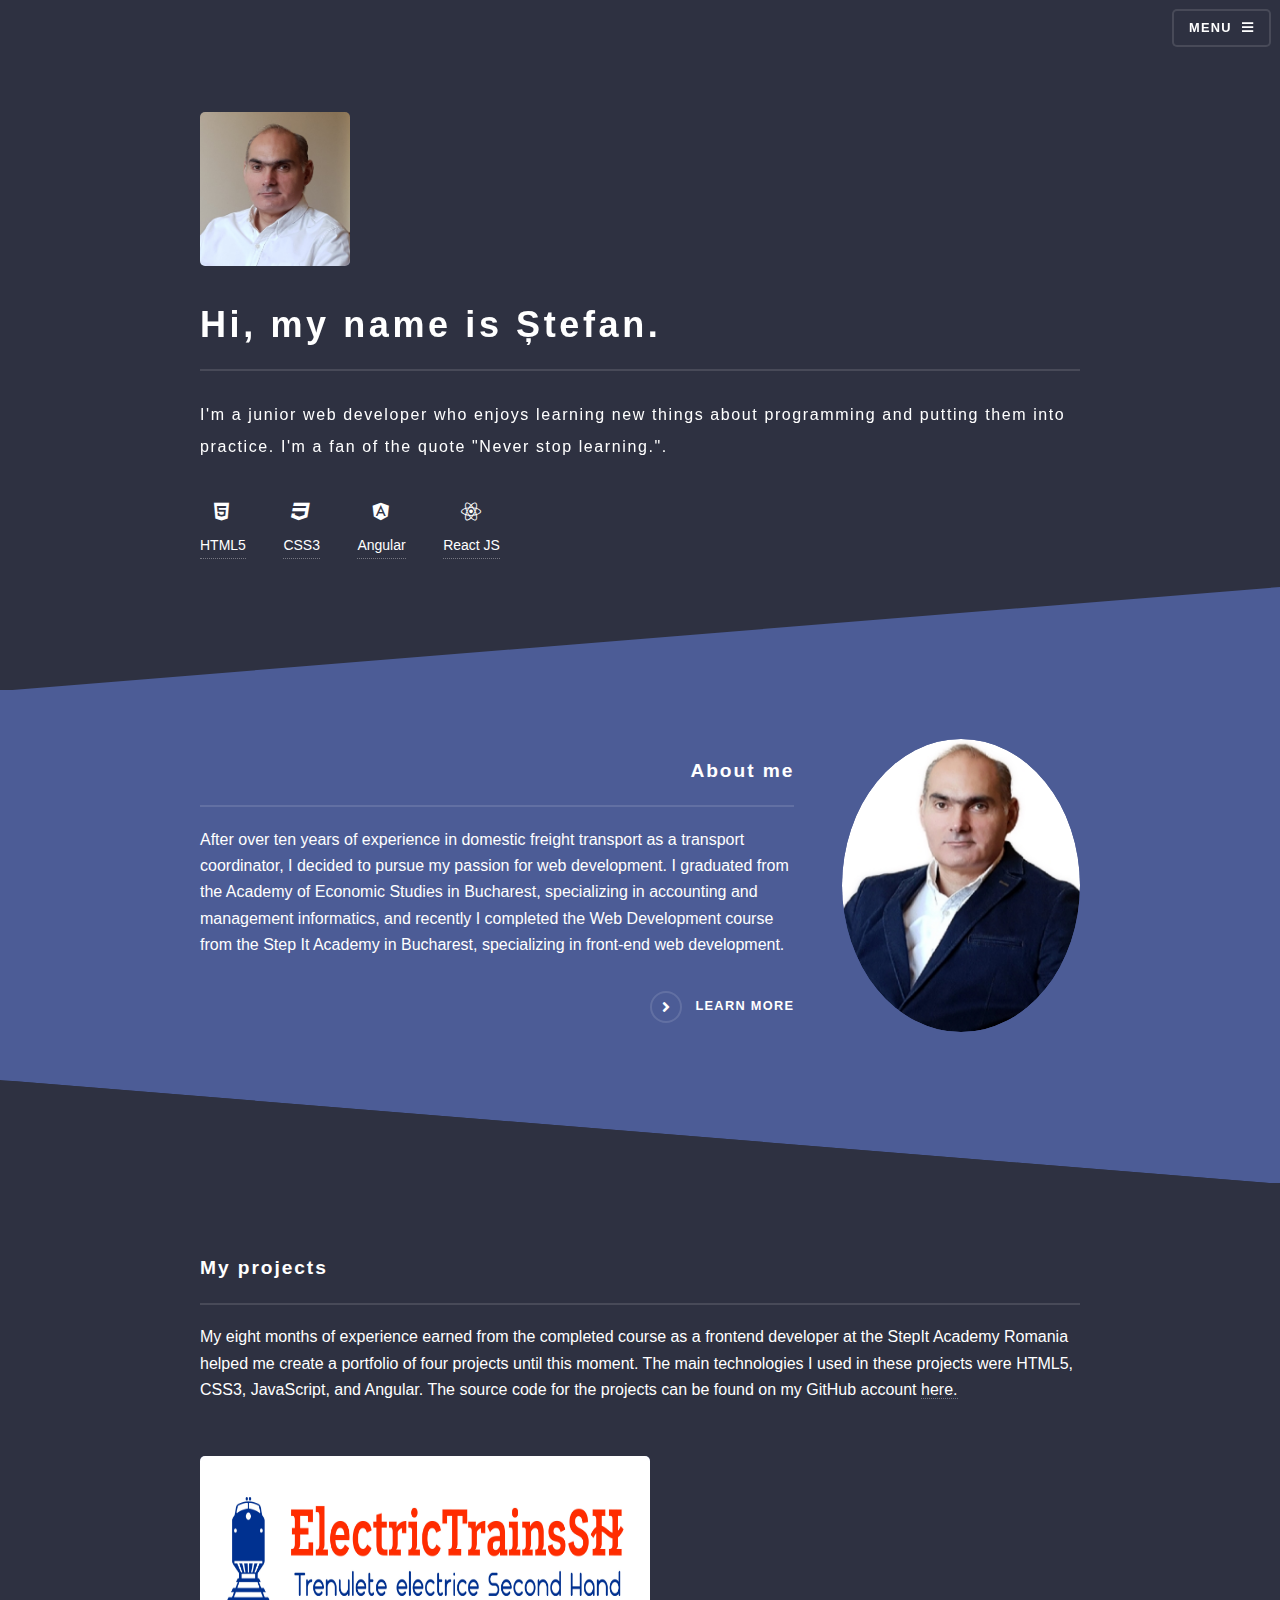
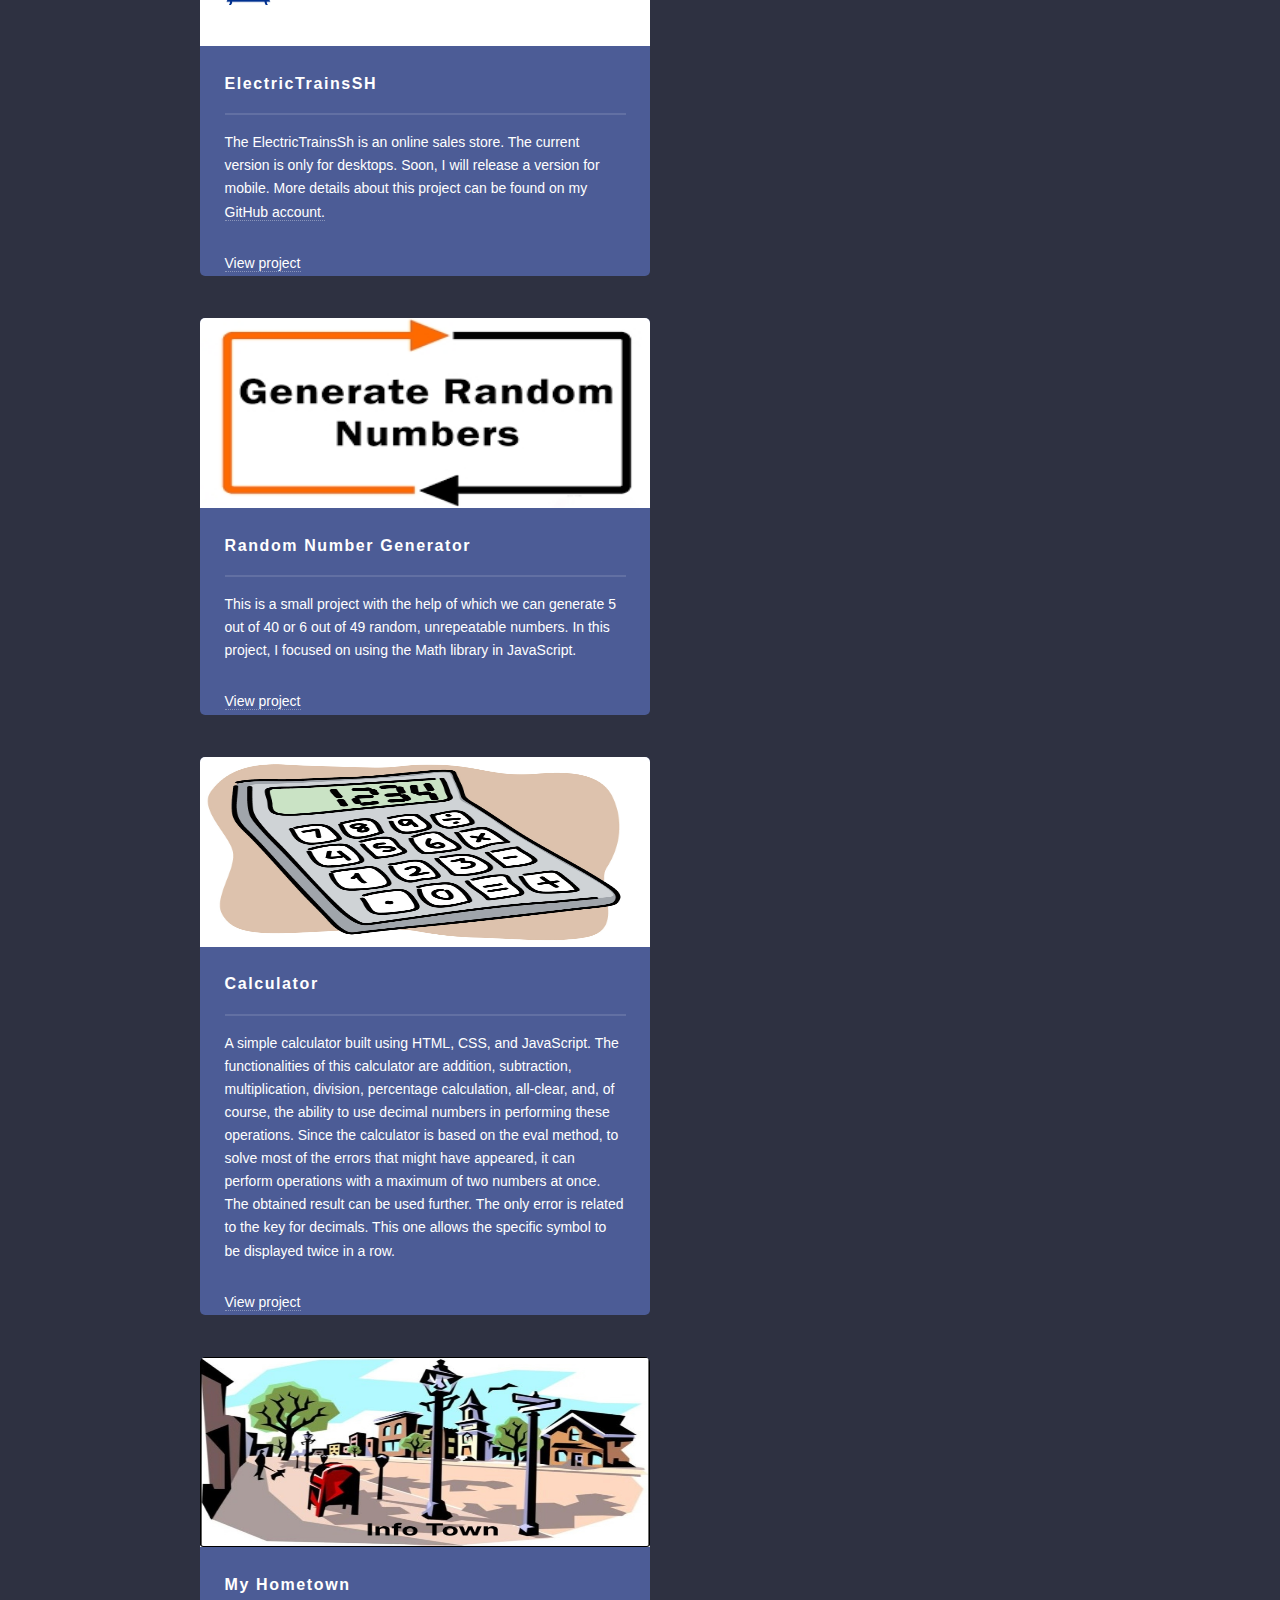
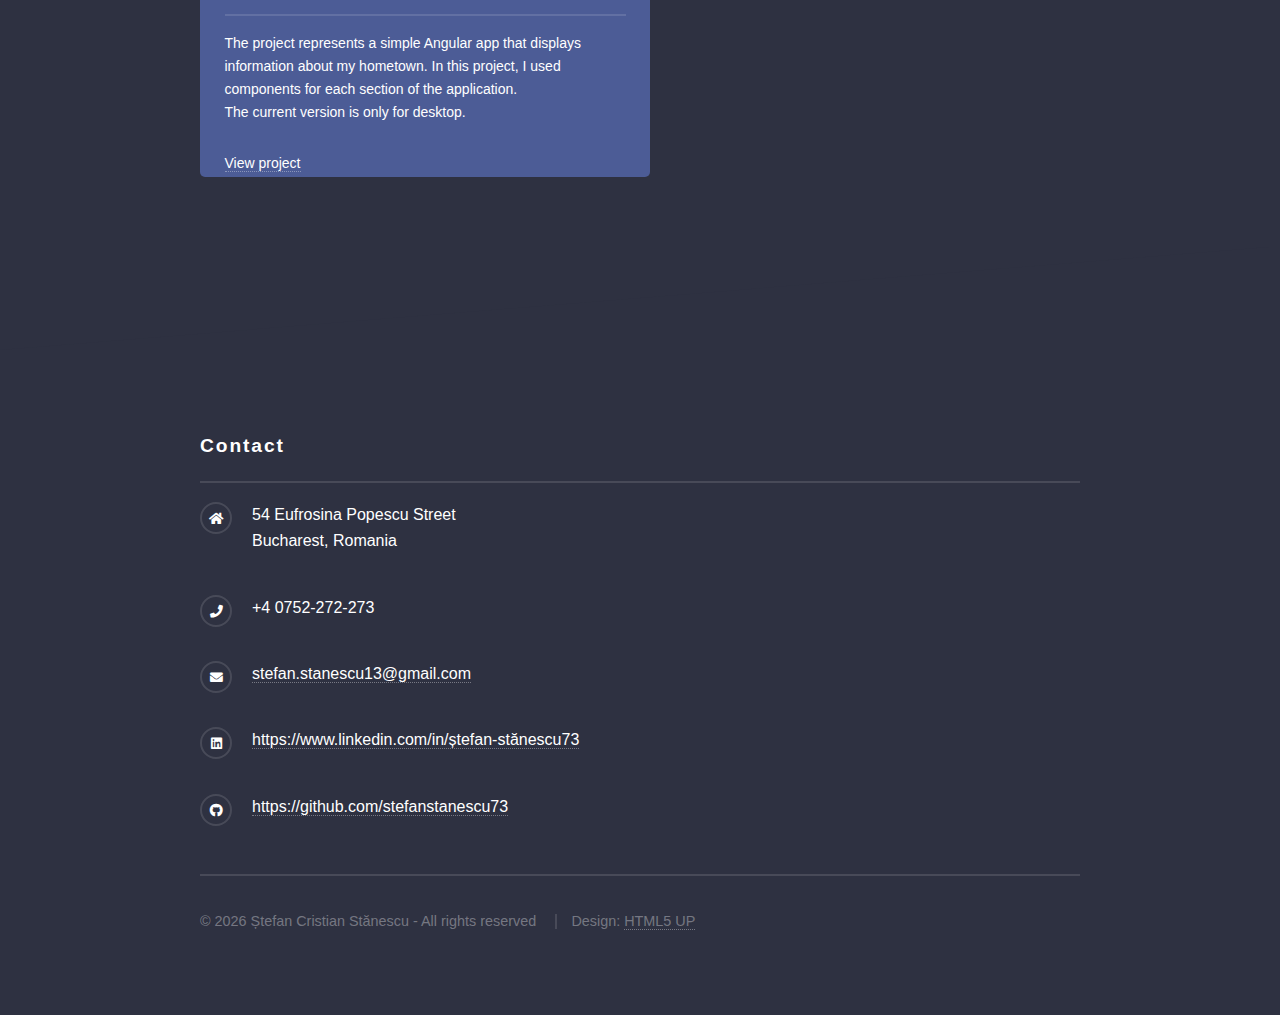
==== commit c2e9f800: "Update index.html" ====
--- a/index.html
+++ b/index.html
@@ -115,7 +115,7 @@
               JavaScript, and Angular. The source code for the projects can be
               found on my GitHub account
               <a href="https://github.com/stefanstanescu73" target="_blank"
-                ><strong style="color: #6480e8">here</strong>.</a
+                ><span class="link">here</span>.</a
               >
             </p>
             <section class="features">
@@ -125,16 +125,18 @@
                     src="assets/images/Projects/Main Project/mainProject.jpg"
                     alt=""
                 /></a>
-                <h3 class="major">Online sales store</h3>
-                <p>
-                  This is my main front-end project, and it is an online sales
-                  store. The purpose of this project is not a commercial one,
-                  but only the implementation of the knowledge acquired in the
-                  Front-End Web Development course. The current version is only
-                  for desktop, but soon I will release a version for mobile.
-                </p>
-                <a
-                  href="https://stefanstanescu73.github.io/mainProject.github.io/"
+                <h3 class="major">ElectricTrainsSH</h3>
+                <p>
+                  The ElectricTrainsSh is an online sales store. The current
+                  version is only for desktops. Soon, I will release a version
+                  for mobile. More details about this project can be found on my
+                  <a href="https://github.com/stefanstanescu73" target="_blank"
+                    ><span class="link">GitHub account</span>.</a
+                  >
+                </p>
+                <a
+                  class="btn"
+                  href="https://stefanstanescu73.github.io/electricTrains/"
                   class="special"
                   target="_blank"
                   >View project</a
@@ -154,6 +156,7 @@
                   JavaScript.
                 </p>
                 <a
+                  class="btn"
                   href="https://stefanstanescu73.github.io/random-numbers/"
                   class="special"
                   target="_blank"
@@ -180,6 +183,7 @@
                   the specific symbol to be displayed twice in a row.
                 </p>
                 <a
+                  class="btn"
                   href="https://stefanstanescu73.github.io/calculator/"
                   class="special"
                   target="_blank"
@@ -200,6 +204,7 @@
                   The current version is only for desktop.
                 </p>
                 <a
+                  class="btn"
                   href="https://stefanstanescu73.github.io/"
                   class="special"
                   target="_blank"
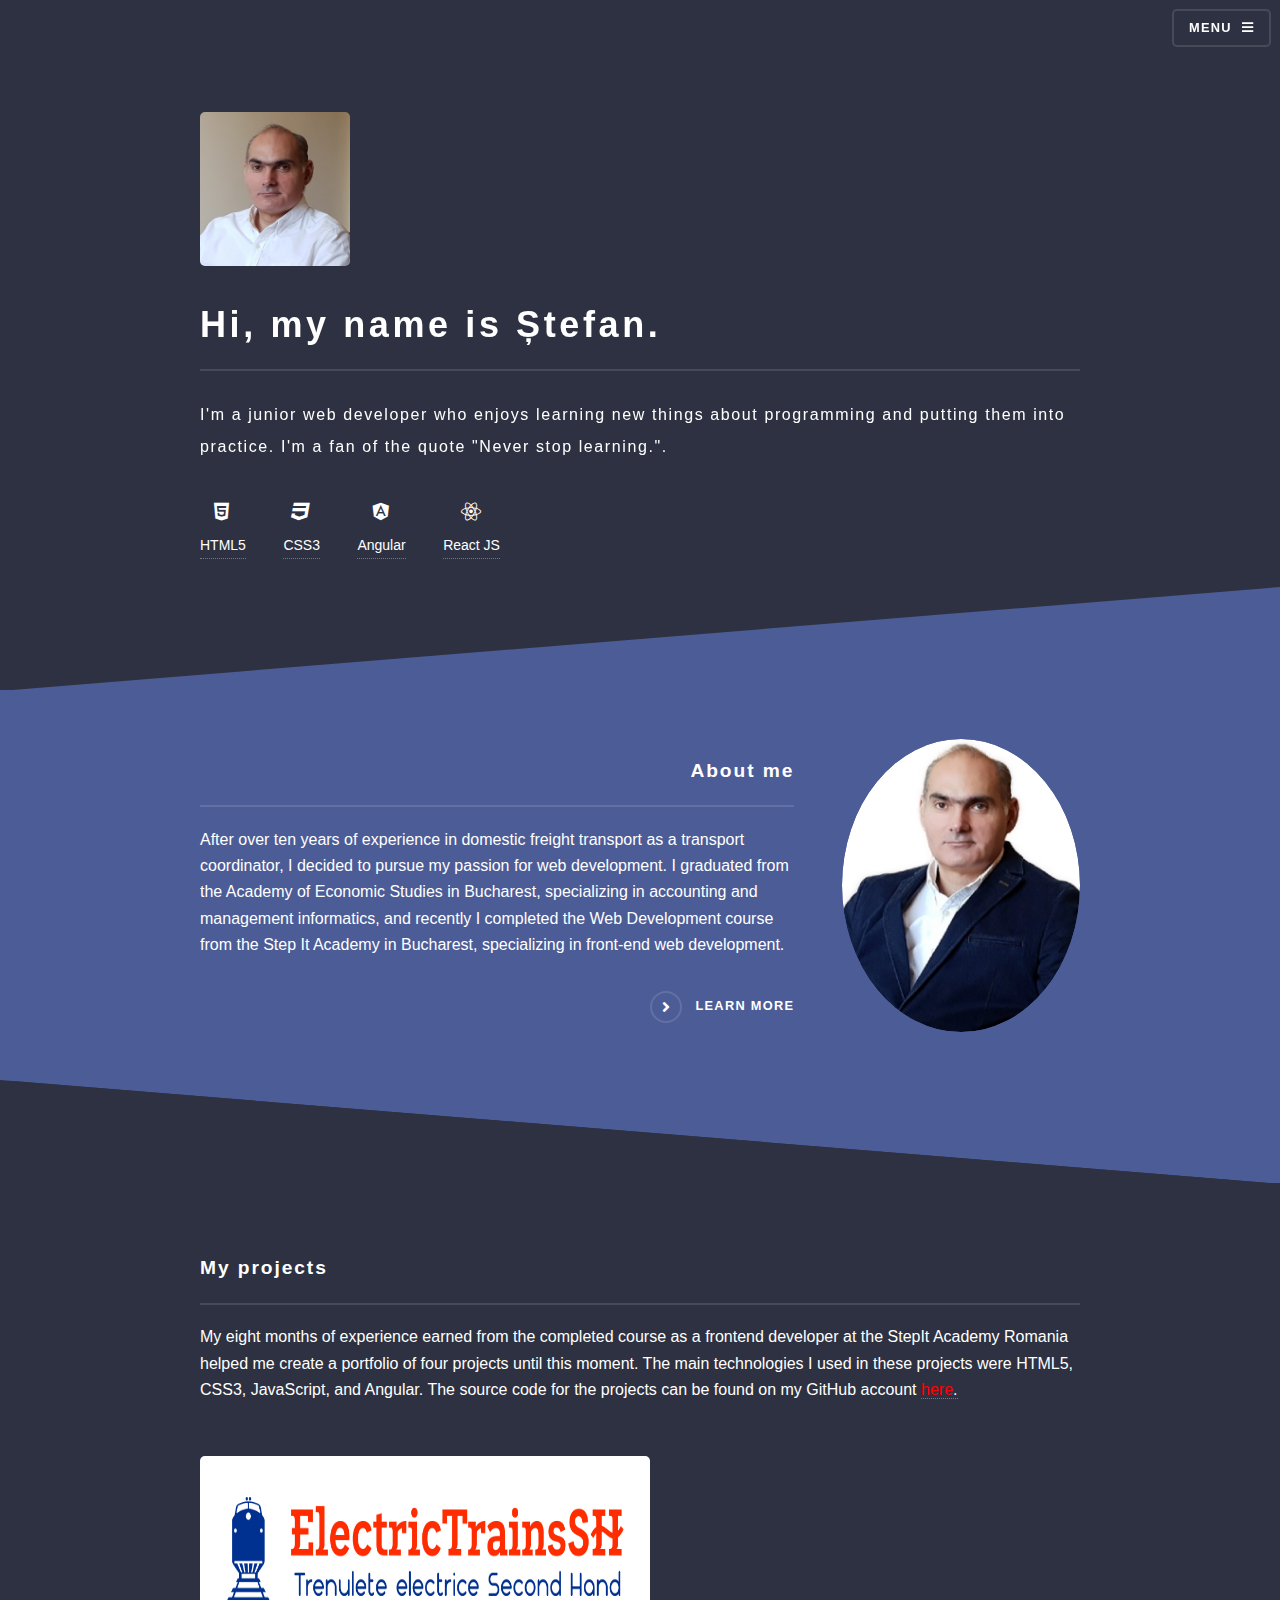
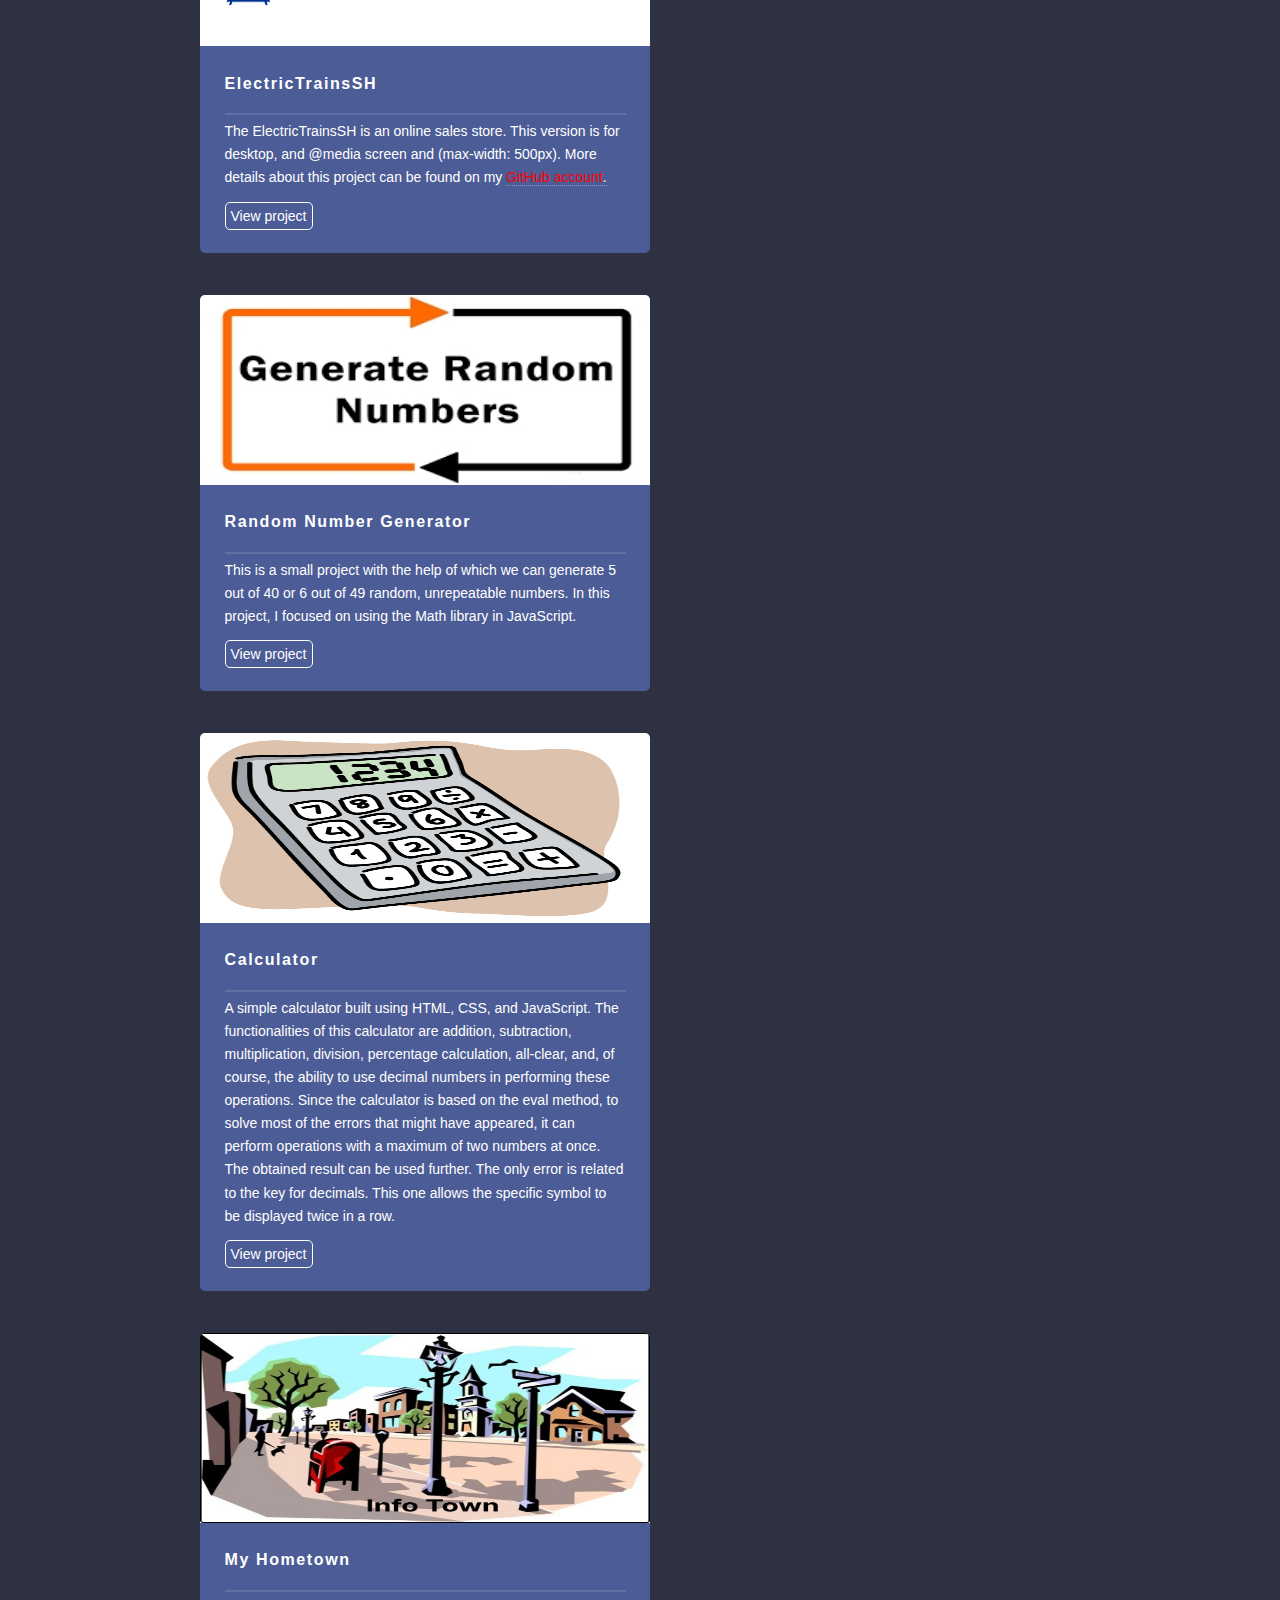
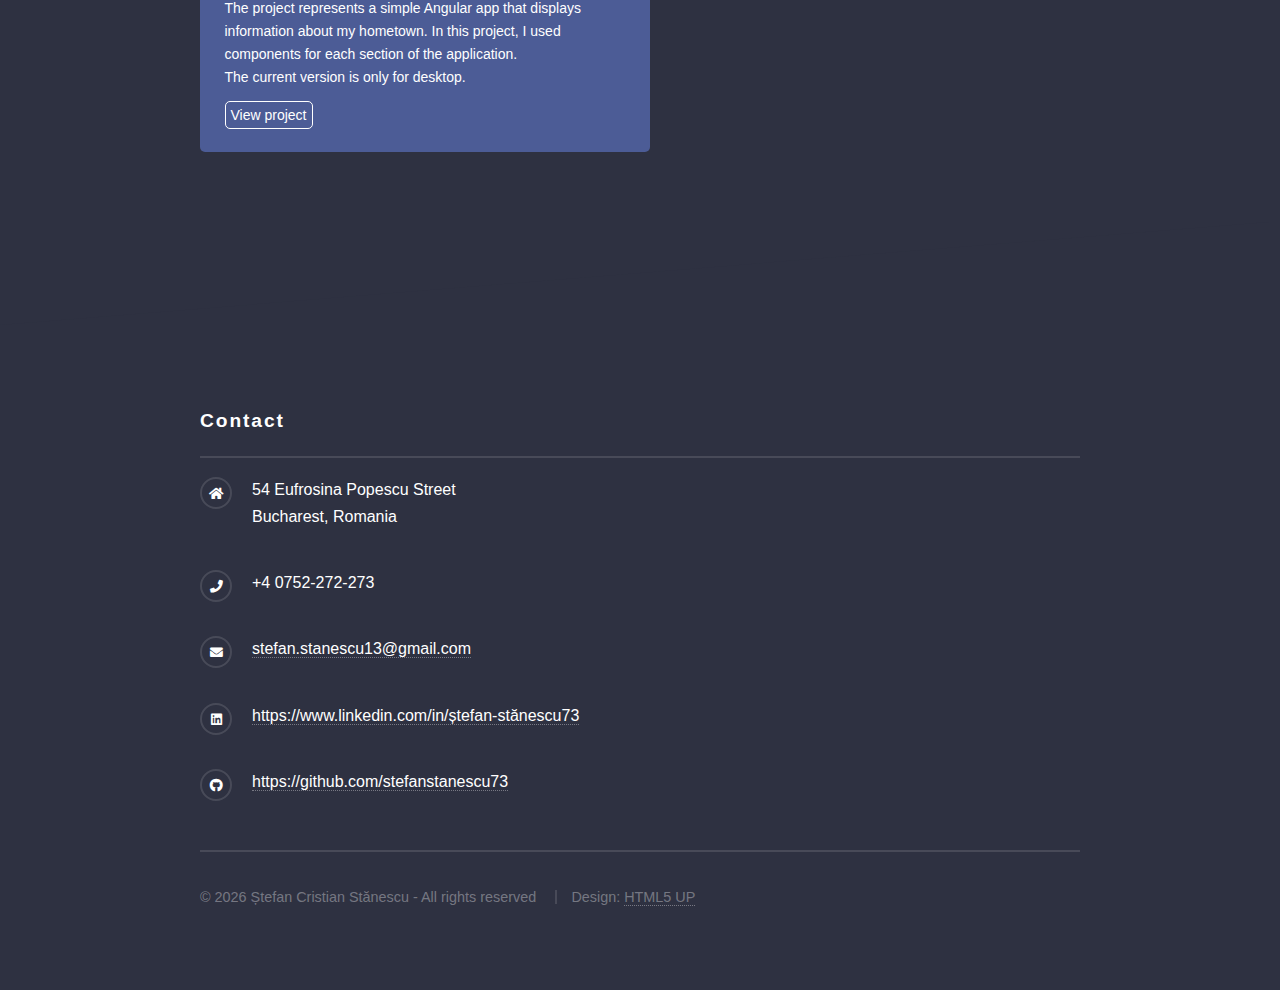
==== commit 3a754cbc: "New version for mobile" ====
--- a/index.html
+++ b/index.html
@@ -127,16 +127,16 @@
                 /></a>
                 <h3 class="major">ElectricTrainsSH</h3>
                 <p>
-                  The ElectricTrainsSh is an online sales store. The current
-                  version is only for desktops. Soon, I will release a version
-                  for mobile. More details about this project can be found on my
+                  The ElectricTrainsSH is an online sales store. This version is
+                  for desktop, and @media screen and (max-width: 500px). More
+                  details about this project can be found on my
                   <a href="https://github.com/stefanstanescu73" target="_blank"
                     ><span class="link">GitHub account</span>.</a
                   >
                 </p>
                 <a
                   class="btn"
-                  href="https://stefanstanescu73.github.io/electricTrains/"
+                  href="https://stefanstanescu73.github.io/electricTrainsMobile/"
                   class="special"
                   target="_blank"
                   >View project</a
--- a/assets/css/main.css
+++ b/assets/css/main.css
@@ -3601,29 +3601,45 @@
   font-size: 14px;
 }
 
-div.inner > section.features > article {
+span.link {
+  color: red;
+}
+
+span.link:hover {
+  font-weight: bold;
+}
+
+section.features > article {
   width: 450px;
   height: auto;
-}
-
-section.features > article {
   background-color: #4c5c96;
   font-size: 14px;
-}
-
-section.features > article:hover {
-  transform: scale(1.05);
-  cursor: default;
+  padding-bottom: 25px;
+}
+
+section.features > article > a.image > img {
+  width: 450px;
+  height: 190px;
 }
 
 section.features > article > h3.major {
   font-size: 16px;
   font-weight: bold;
-}
-
-section.features > article > a.image > img {
-  width: 450px;
-  height: 190px;
+  margin-bottom: 5px;
+}
+
+section.features > article > p {
+  margin-bottom: 15px;
+}
+
+section.features > article > a.btn {
+  border: 1px solid #ffffff;
+  border-radius: 5px;
+  padding: 5px;
+}
+
+section.features > article > a.btn:hover {
+  background-color: #5b6eb5;
 }
 
 p#shortDescription,
